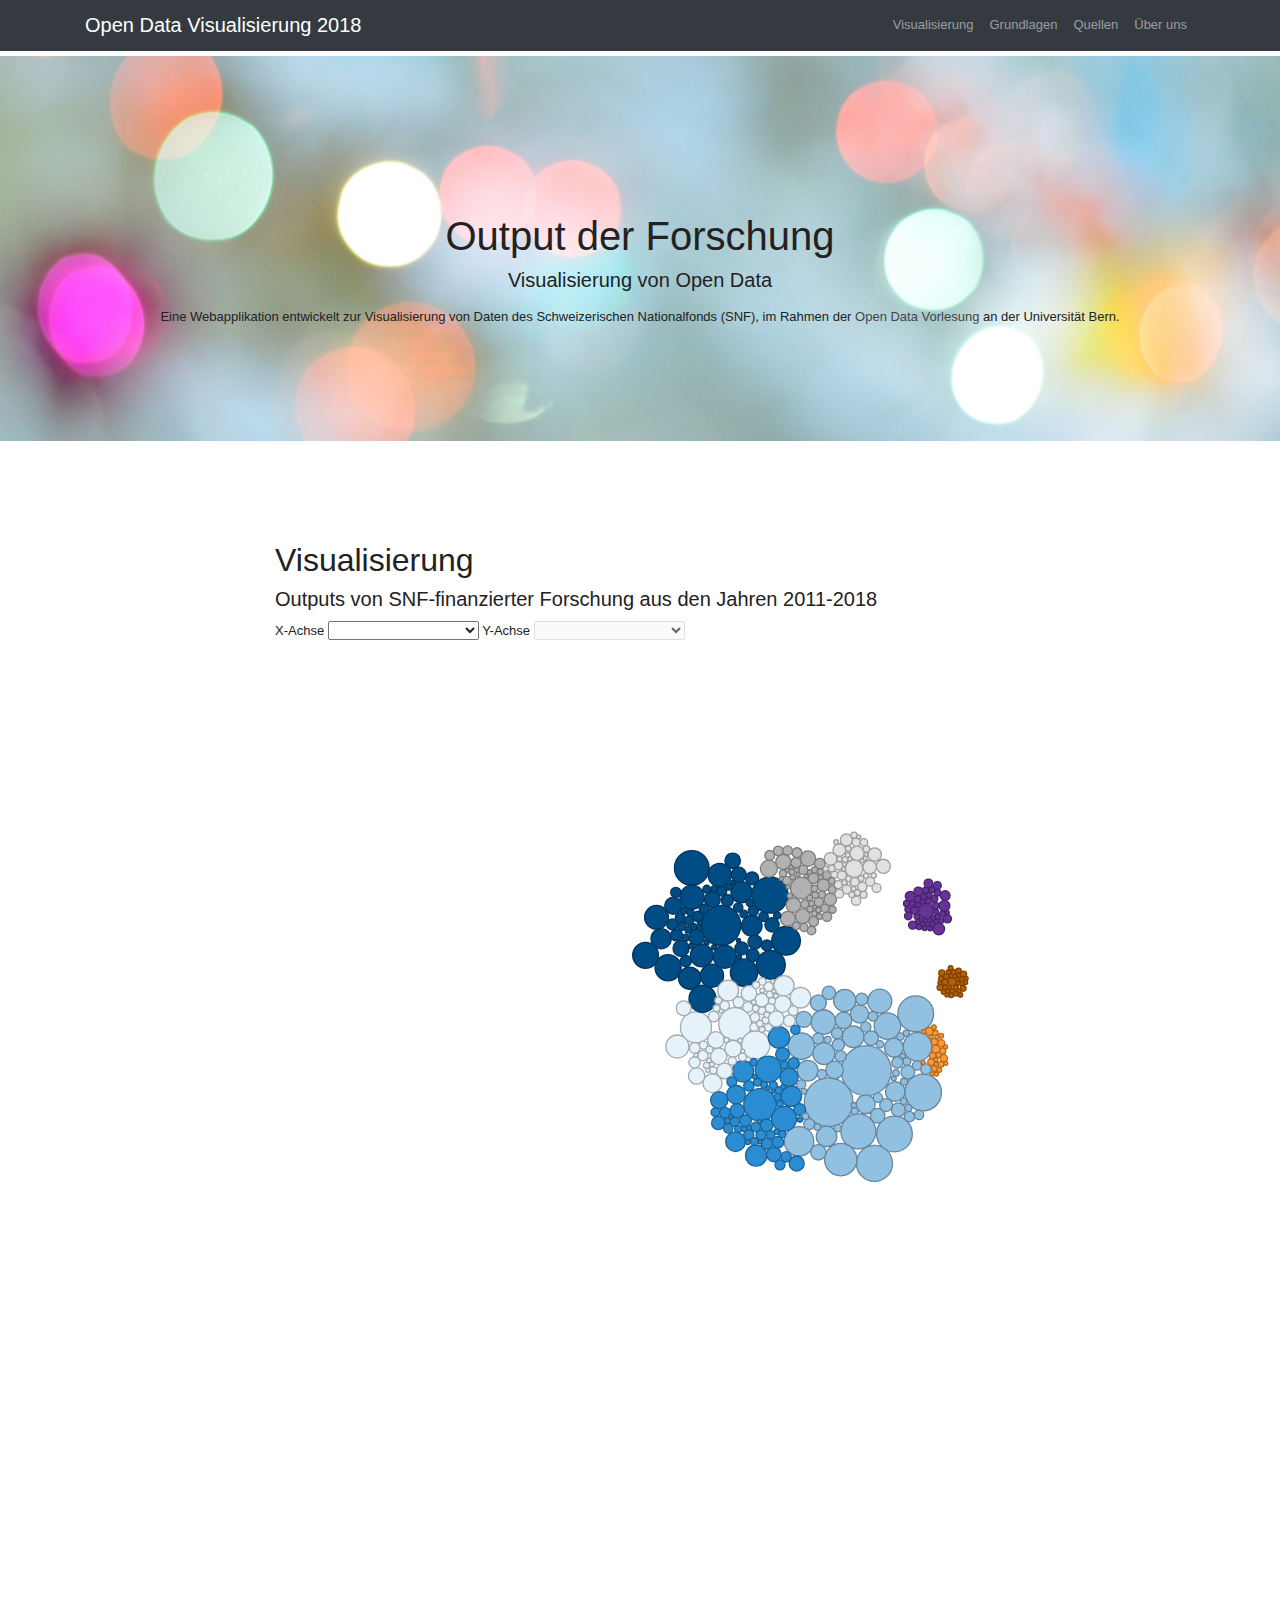
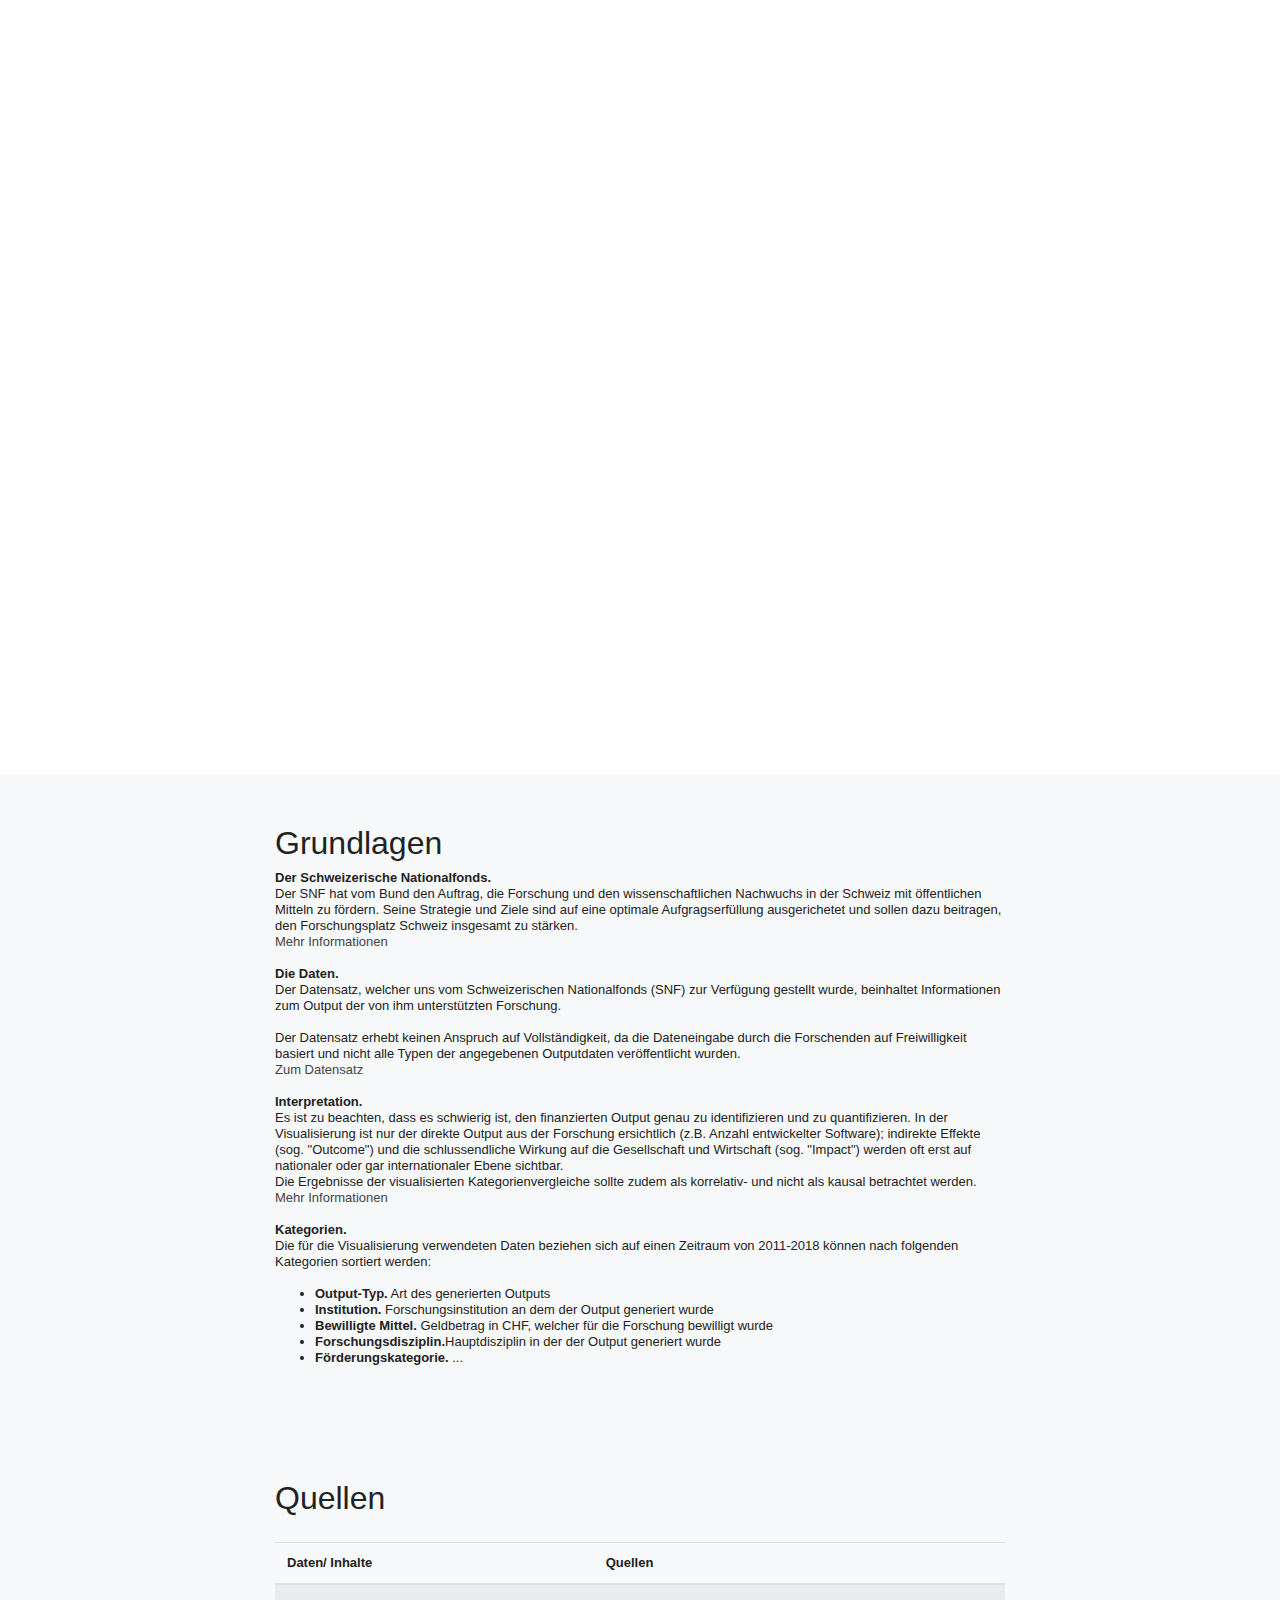
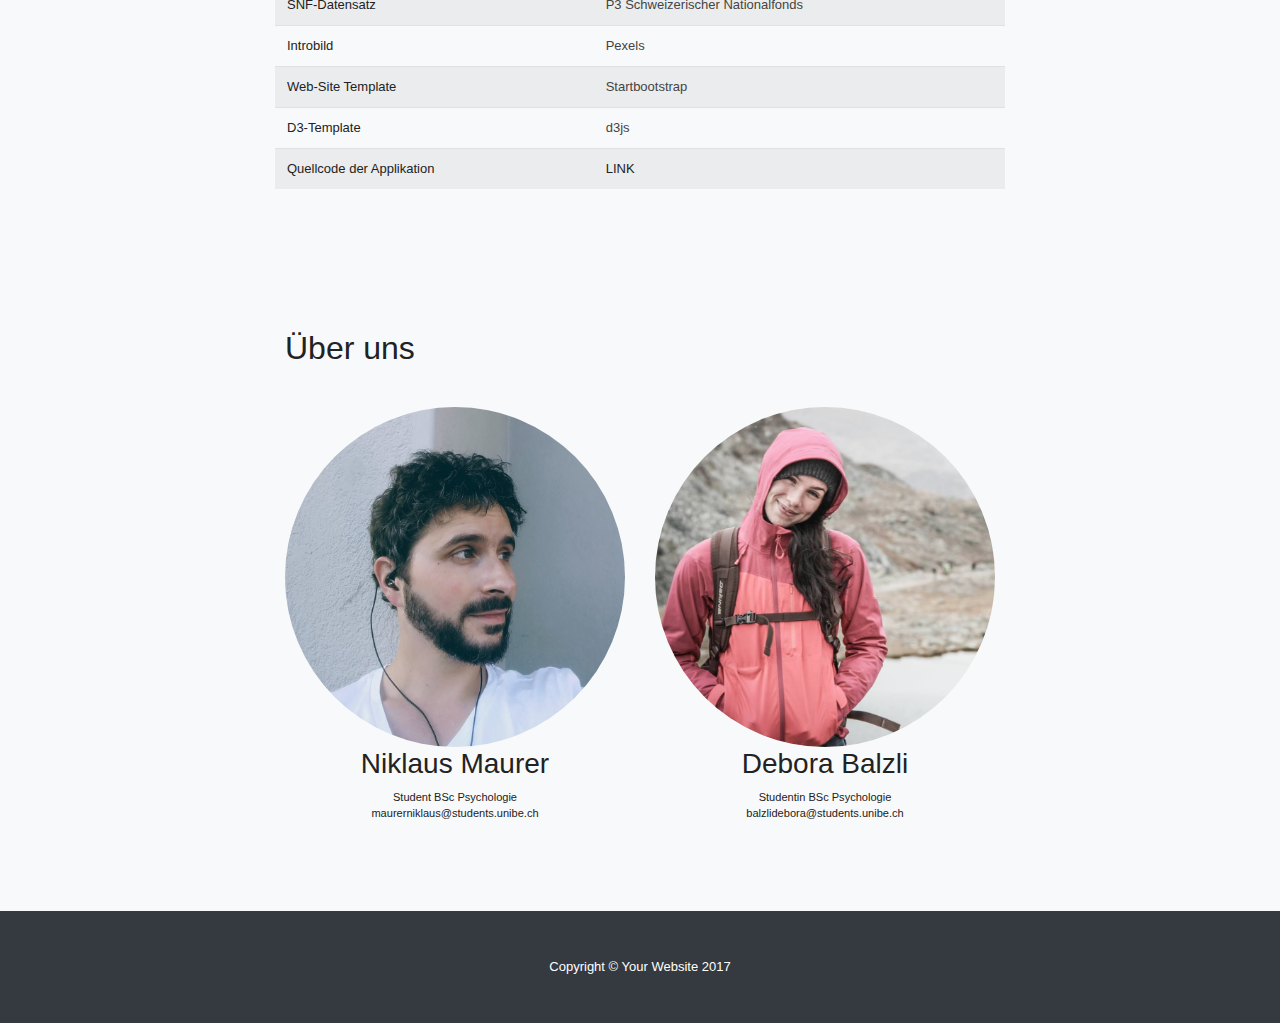
==== App/index.html @ 5d610d63 "changes axes select behavior to disable y-axis when x-axis is 'none'" ====
<!DOCTYPE html>
<html lang="de">

  <head>

    <meta charset="utf-8">
    <meta name="viewport" content="width=device-width, initial-scale=1, shrink-to-fit=no">
    <meta name="description" content="">
    <meta name="author" content="">

    <title>Open Data Visualisierung SNF</title>

    <!-- Bootstrap core CSS -->
    <link href="vendor/bootstrap/css/bootstrap.min.css" rel="stylesheet">

    <!-- Custom styles for this template -->
    <link href="css/scrolling-nav.css" rel="stylesheet">
    <link rel="stylesheet" href="css/reset.css">
    <link rel="stylesheet" href="css/bubble_chart.css">

  </head>

  <body id="page-top">

    <!-- Navigation -->
    <nav class="navbar navbar-expand-lg navbar-dark bg-dark fixed-top" id="mainNav">
      <div class="container">
        <a class="navbar-brand js-scroll-trigger" href="#page-top">Open Data Visualisierung 2018</a>
        <button class="navbar-toggler" type="button" data-toggle="collapse" data-target="#navbarResponsive" aria-controls="navbarResponsive" aria-expanded="false" aria-label="Toggle navigation">
          <span class="navbar-toggler-icon"></span>
        </button>
        <div class="collapse navbar-collapse" id="navbarResponsive">
          <ul class="navbar-nav ml-auto">
            <li class="nav-item">
              <a class="nav-link js-scroll-trigger" href="#Visualisierung">Visualisierung</a>
            </li>
            <li class="nav-item">
              <a class="nav-link js-scroll-trigger" href="#Grundlagen">Grundlagen</a>
            </li>
			 <li class="nav-item">
              <a class="nav-link js-scroll-trigger" href="#Quellen">Quellen</a>
            </li>
			  <li class="nav-item">
              <a class="nav-link js-scroll-trigger" href="#ueberuns">Über uns</a>
            </li>
          </ul>
        </div>
      </div>
    </nav>

    <header class="masthead" style="background-image: url(bilder/farbigelichter.jpg)">

      <div class="container text-center">
		  
        <h1>Output der Forschung </h1>
        <p class="lead">Visualisierung von Open Data</p>
		  
		  <p> Eine Webapplikation entwickelt zur Visualisierung von Daten des Schweizerischen Nationalfonds (SNF), im Rahmen der <a href=http://www.digitale-nachhaltigkeit.unibe.ch/studium/open_data_vorlesung/index_ger.html> Open Data Vorlesung </a>an der Universität Bern.</p>
		
      </div>
    </header>

    <section id="Visualisierung">
      <div class="container">
        <div class="row">
          <div class="col-lg-8 mx-auto">
            <h2>Visualisierung</h2>
            <h5>Outputs von SNF-finanzierter Forschung aus den Jahren 2011-2018 </h5>
            <div id="bubblecharttoolbar">
                X-Achse <select name="selectXAxis" id="selectXAxis"> </select>
                Y-Achse <select name="selectYAxis" id="selectYAxis" disabled> </select>
              </div>
          </div>
        </div>
      </div>
              <div class="bubblechartcontainer">
                  
                  <div id="vis"></div>
                  <div class="footer">
                  </div>
                </div>
    
        
              <div id="checkbox-button" style="display:none;">
                <label> 
                  <input id="mediarelation1" type="checkbox"><span> Mediarelation1</span>
                  <input id="software" type="checkbox"><span> Software</span>
                  <input id="mediarelation2"type="checkbox"><span> Mediarelation 2</span>
                  <input id="newmedia" type="checkbox"><span> New Media</span>
                  <input id="otheractivities" type="checkbox"><span> Other Activities</span>
                  <input id="print" type="checkbox"><span> Print</span>
                  <input id="startup" type="checkbox"><span> Start-up</span>
                  <input id="talksevents" type="checkbox"><span> Talks/Events</span>
                  <input id="videofilm" type="checkbox"><span> Video/Film</span>
                  
                </label>
              </div>
              
              <script src="src/nim.axes.js"></script>
              <script src="src/nim.clustermanager.js"></script>
              <script src="src/d3.js"></script>
              <script src="src/tooltip.js"></script>
              <script src="src/bubble_chart.js"></script>

    </section>

    <section id="Grundlagen" class="bg-light">
      <div class="container">
        <div class="row">
          <div class="col-lg-8 mx-auto">
            <h2>Grundlagen</h2>
			  
			<p> <strong> Der Schweizerische Nationalfonds.</strong> <br>
			 Der SNF hat vom Bund den Auftrag, die Forschung und den wissenschaftlichen Nachwuchs in der Schweiz mit öffentlichen Mitteln zu fördern. Seine Strategie und Ziele sind auf eine optimale Aufgragserfüllung ausgerichetet und sollen dazu beitragen, den Forschungsplatz Schweiz insgesamt zu stärken.<br>
			<a href=http://www.snf.ch/de/fokusForschung/newsroom/Seiten/news-131126-output-der-forschung.aspx> Mehr Informationen </a>
			</p>
			  
            <p><strong>Die Daten.</strong> <br> 
				Der Datensatz, welcher uns vom Schweizerischen Nationalfonds (SNF) zur Verfügung gestellt wurde, beinhaltet Informationen zum Output der von ihm unterstützten Forschung. </p>
			  <p>
				Der Datensatz erhebt keinen Anspruch auf Vollständigkeit, da die Dateneingabe durch die Forschenden auf Freiwilligkeit basiert und nicht alle Typen der angegebenen Outputdaten veröffentlicht wurden.<br> 
			  <a href= http://p3.snf.ch/Pages/DataAndDocumentation.aspx> Zum Datensatz </a>
			  </p>
			  <p>
				  <strong>Interpretation.</strong> <br>
				  Es ist zu beachten, dass es schwierig ist, den finanzierten Output genau zu identifizieren und zu quantifizieren. In der Visualisierung ist nur der direkte Output aus der Forschung ersichtlich (z.B. Anzahl entwickelter Software); indirekte Effekte (sog. "Outcome") und die schlussendliche Wirkung auf die Gesellschaft und Wirtschaft (sog. "Impact") werden oft erst auf nationaler oder gar internationaler Ebene sichtbar.<br>
				  Die Ergebnisse der visualisierten Kategorienvergleiche sollte zudem als korrelativ- und nicht als kausal betrachtet werden. <br>
				 <a href=http://www.snf.ch/de/fokusForschung/newsroom/Seiten/news-131126-output-der-forschung.aspx> Mehr Informationen </a>
			 </p>
			 
			
			<p><strong>Kategorien.</strong><br>
				Die für die Visualisierung verwendeten Daten beziehen sich auf einen Zeitraum von 2011-2018 können nach folgenden Kategorien sortiert werden:  </p>
			  <ul>
              <li><strong> Output-Typ.</strong> Art des generierten Outputs</li>
              <li><strong>Institution.</strong> Forschungsinstitution an dem der Output generiert wurde </li>
              <li><strong>Bewilligte Mittel.</strong> Geldbetrag in CHF, welcher für die  Forschung bewilligt wurde </li>
              <li><strong>Forschungsdisziplin.</strong>Hauptdisziplin in der der Output generiert wurde </li>
			<li><strong>Förderungskategorie.</strong> ... </li>
            </ul>
          </div>
        </div>
      </div>
    </section>
	  
	      <section id="Quellen" class="bg-light">
      <div class="container">
        <div class="row">
          <div class="col-lg-8 mx-auto">
            <h2>Quellen</h2>
            
			  
<table class="table table-striped">
  <thead>
    <tr>
      <th scope="col">Daten/ Inhalte</th>
      <th scope="col">Quellen</th> <br>
    </tr>
  </thead>
  <tbody>
    <tr>
      <td>SNF-Datensatz</td>
      <td><a href="http://p3.snf.ch/Pages/DataAndDocumentation.aspx">P3 Schweizerischer Nationalfonds</a></td>
    </tr>
	<tr>
      <td>Introbild</td>
      <td> <a href="https://www.pexels.com/photo/defocused-image-of-lights-255379/"> Pexels</a></td>
    </tr>
    <tr>
      <td>Web-Site Template</td>
      <td><a href="https://startbootstrap.com">Startbootstrap</a></td>
    </tr>
    <tr>
      <td>D3-Template</td>
      <td><a href="https://d3js.org/">d3js</a></td>
    </tr>
	<tr>
      <td>Quellcode der Applikation</td>
      <td>LINK</td>
    </tr>
  </tbody>
</table>
          </div>
        </div>
      </div>
    </section>
	  
	<section id="ueberuns" class="bg-light">
    <div class="container">
	<div class="col-lg-8 mx-auto">
      <div class="row">
	
        <div class="col-lg-12">
          <h2 class="my-4">Über uns</h2> <br>
        </div>
        <div class="col-lg-6 col-md-6 col-sm-6 col-xs-6 text-center mb-4">
          <img class="rounded-circle img-fluid d-block mx-auto" src="bilder/Niklaus.jpg" alt="Niklaus" id="Niklaus">
          <h3>Niklaus Maurer</h3>
			<p><small>Student BSc Psychologie <br> 
				maurerniklaus@students.unibe.ch
				</small> </p>
        </div>
        <div class="col-lg-6 col-md-6 col-sm-6 col-xs-6 text-center mb-4">
          <img class="rounded-circle img-fluid d-block mx-auto" src="bilder/Debby.jpg" alt="Debby" id="Debby">
          <h3>Debora Balzli </h3>
			<p><small>Studentin BSc Psychologie <br> balzlidebora@students.unibe.ch</small> </p>
        </div>
			</div>
      </div>

    </div>
		</section>

    <!-- Footer -->
    <footer class="py-5 bg-dark">
      <div class="container">
        <p class="m-0 text-center text-white">Copyright &copy; Your Website 2017</p>
      </div>
      <!-- /.container -->
    </footer>

    <!-- Bootstrap core JavaScript -->
    <script src="vendor/jquery/jquery.min.js"></script>
    <script src="vendor/bootstrap/js/bootstrap.bundle.min.js"></script>

    <!-- Plugin JavaScript -->
    <script src="vendor/jquery-easing/jquery.easing.min.js"></script>

    <!-- Custom JavaScript for this theme -->
    <script src="src/scrolling-nav.js"></script>

  </body>

</html>
---- App/css/scrolling-nav.css ----
/*!
 * Start Bootstrap - Scrolling Nav (https://startbootstrap.com/template-overviews/scrolling-nav)
 * Copyright 2013-2017 Start Bootstrap
 * Licensed under MIT (https://github.com/BlackrockDigital/startbootstrap-scrolling-nav/blob/master/LICENSE)
 */

header {
  padding: 154px 0 100px;
}

@media (min-width: 992px) {
  header {
    padding: 156px 0 100px;
  }
}

section {
  padding: 50px 0;
}

body {
  padding-top: 54px;
}

@media (min-width: 992px) {
  body {
    padding-top: 56px;
  }
}


header.masthead {
  margin-bottom: 50px;
  background: no-repeat center center;
  background-color: #868e96;
  background-attachment: scroll;
  position: relative;
  -webkit-background-size: cover;
  -moz-background-size: cover;
  -o-background-size: cover;
  background-size: cover;
}

header.masthead .overlay {
  position: absolute;
  top: 0;
  left: 0;
  height: 100%;
  width: 100%;
  background-color: #212529;
  opacity: 0.5;
}

header.masthead .page-heading,
header.masthead .post-heading,
header.masthead .site-heading {
  padding: 200px 0 150px;
  color: white;
}

@media only screen and (min-width: 768px) {
  header.masthead .page-heading,
  header.masthead .post-heading,
  header.masthead .site-heading {
    padding: 200px 0;
  }
}

header.masthead .page-heading,
header.masthead .site-heading {
  text-align: center;
}

header.masthead .page-heading h1,
header.masthead .site-heading h1 {
  font-size: 50px;
  margin-top: 0;
}

header.masthead .page-heading .subheading,
header.masthead .site-heading .subheading {
  font-size: 24px;
  font-weight: 300;
  line-height: 1.1;
  display: block;
  margin: 10px 0 0;
  font-family: 'Open Sans', 'Helvetica Neue', Helvetica, Arial, sans-serif;
}

@media only screen and (min-width: 768px) {
  header.masthead .page-heading h1,
  header.masthead .site-heading h1 {
    font-size: 80px;
  }
}

header.masthead .post-heading h1 {
  font-size: 35px;
}

header.masthead .post-heading .meta,
header.masthead .post-heading .subheading {
  line-height: 1.1;
  display: block;
}

header.masthead .post-heading .subheading {
  font-size: 24px;
  font-weight: 600;
  margin: 10px 0 30px;
  font-family: 'Open Sans', 'Helvetica Neue', Helvetica, Arial, sans-serif;
}

header.masthead .post-heading .meta {
  font-size: 20px;
  font-weight: 300;
  font-style: italic;
  font-family: 'Lora', 'Times New Roman', serif;
}

header.masthead .post-heading .meta a {
  color: #fff;
}

@media only screen and (min-width: 768px) {
  header.masthead .post-heading h1 {
    font-size: 55px;
  }
  header.masthead .post-heading .subheading {
    font-size: 30px;
  }
---- App/css/bubble_chart.css ----
a, a:visited, a:active {
  color: #444;
}

.bubblechartcontainer {
  margin: 40px;
}

#vis {
  clear: both;
  margin-bottom: 10px;
}

#bubblecharttoolbar {
  margin-top: 10px;
}

.xAxisTitle {
  font-size: 17px;
  fill: #444 ;
  cursor: default;
}

.yAxisTitle {
  font-size: 17px;
  fill: #444;
  cursor: default;
}

.tooltip {
	position: absolute;
	top: 100px;
	left: 100px;
  -moz-border-radius:5px;
	border-radius: 5px;
  border: 2px solid #000;
  background: #fff;
	opacity: .9;
  color: black;
	padding: 10px;
	width: 300px;
	font-size: 12px;
	z-index: 10;
}

.tooltip .title {
	font-size: 13px;
}

.tooltip .name {
  font-weight:bold;
}

.footer {
  text-align: center;
}

/*! Buttons*/
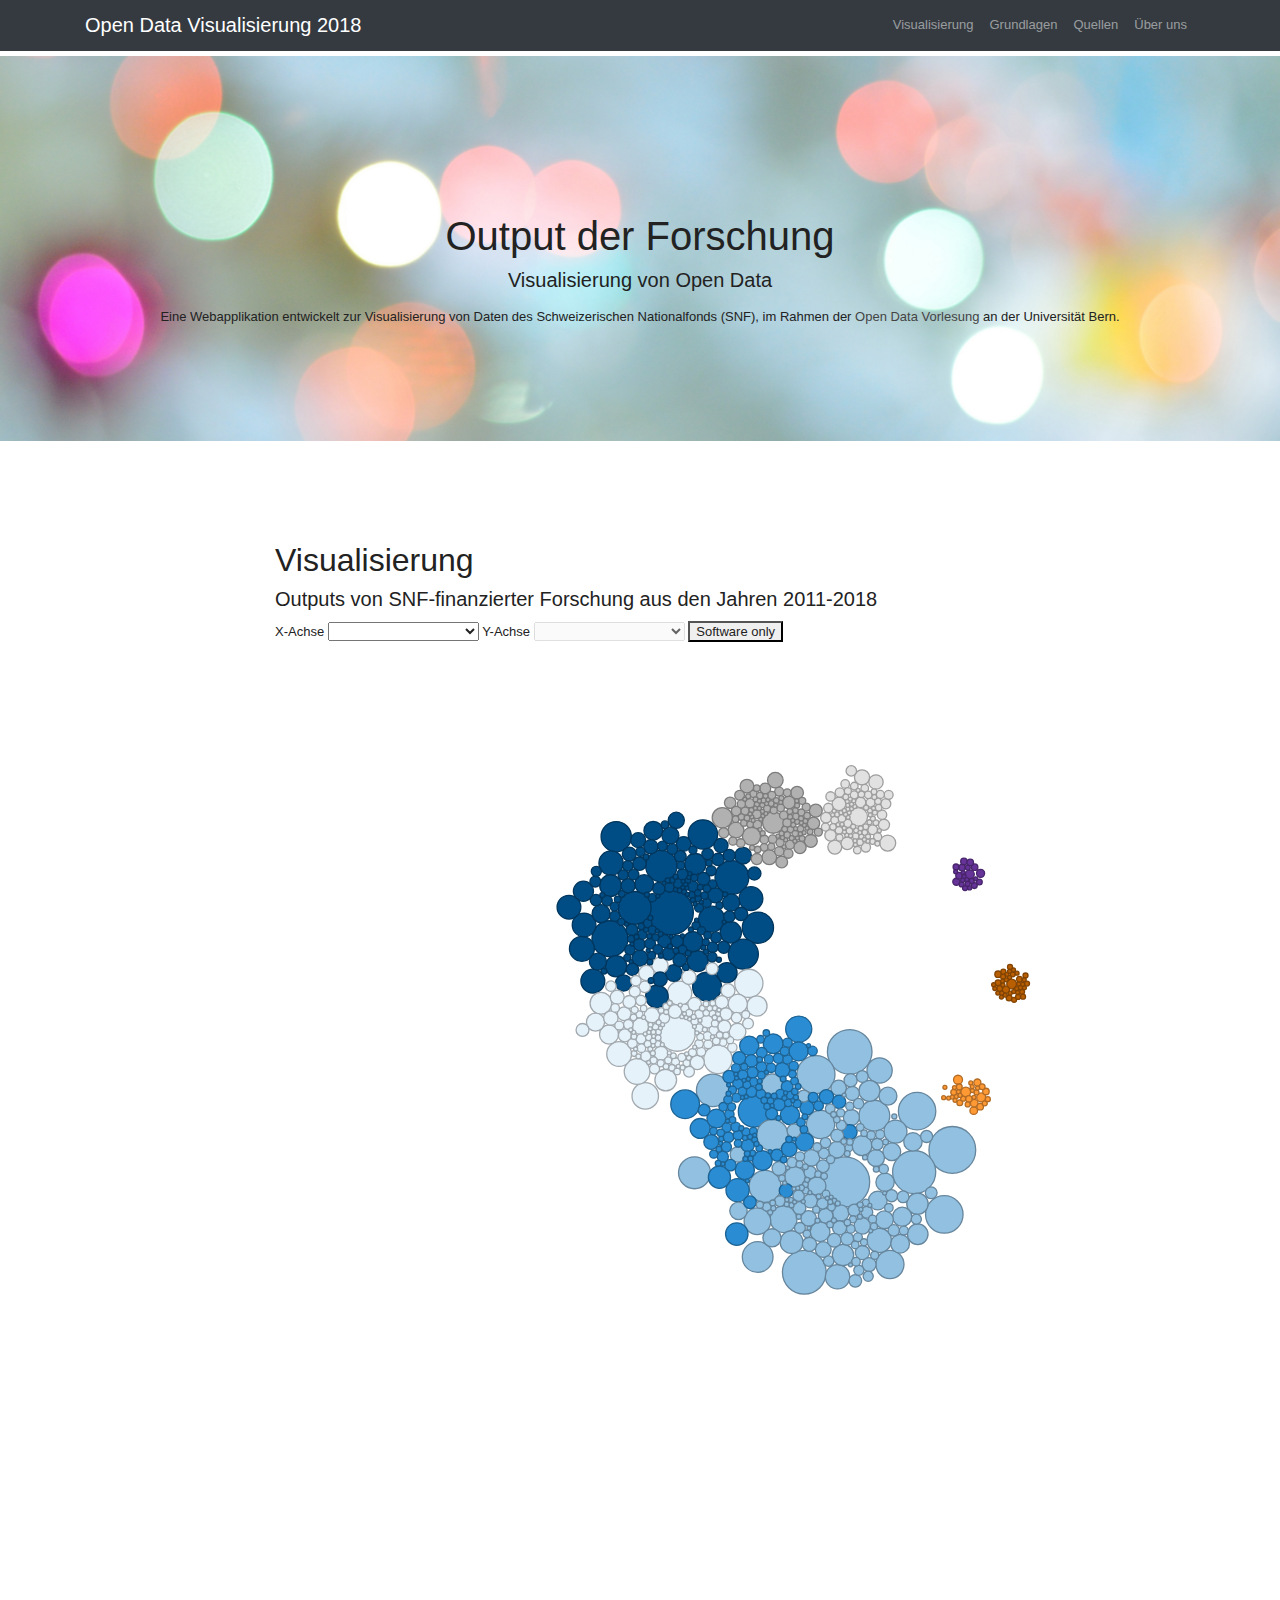
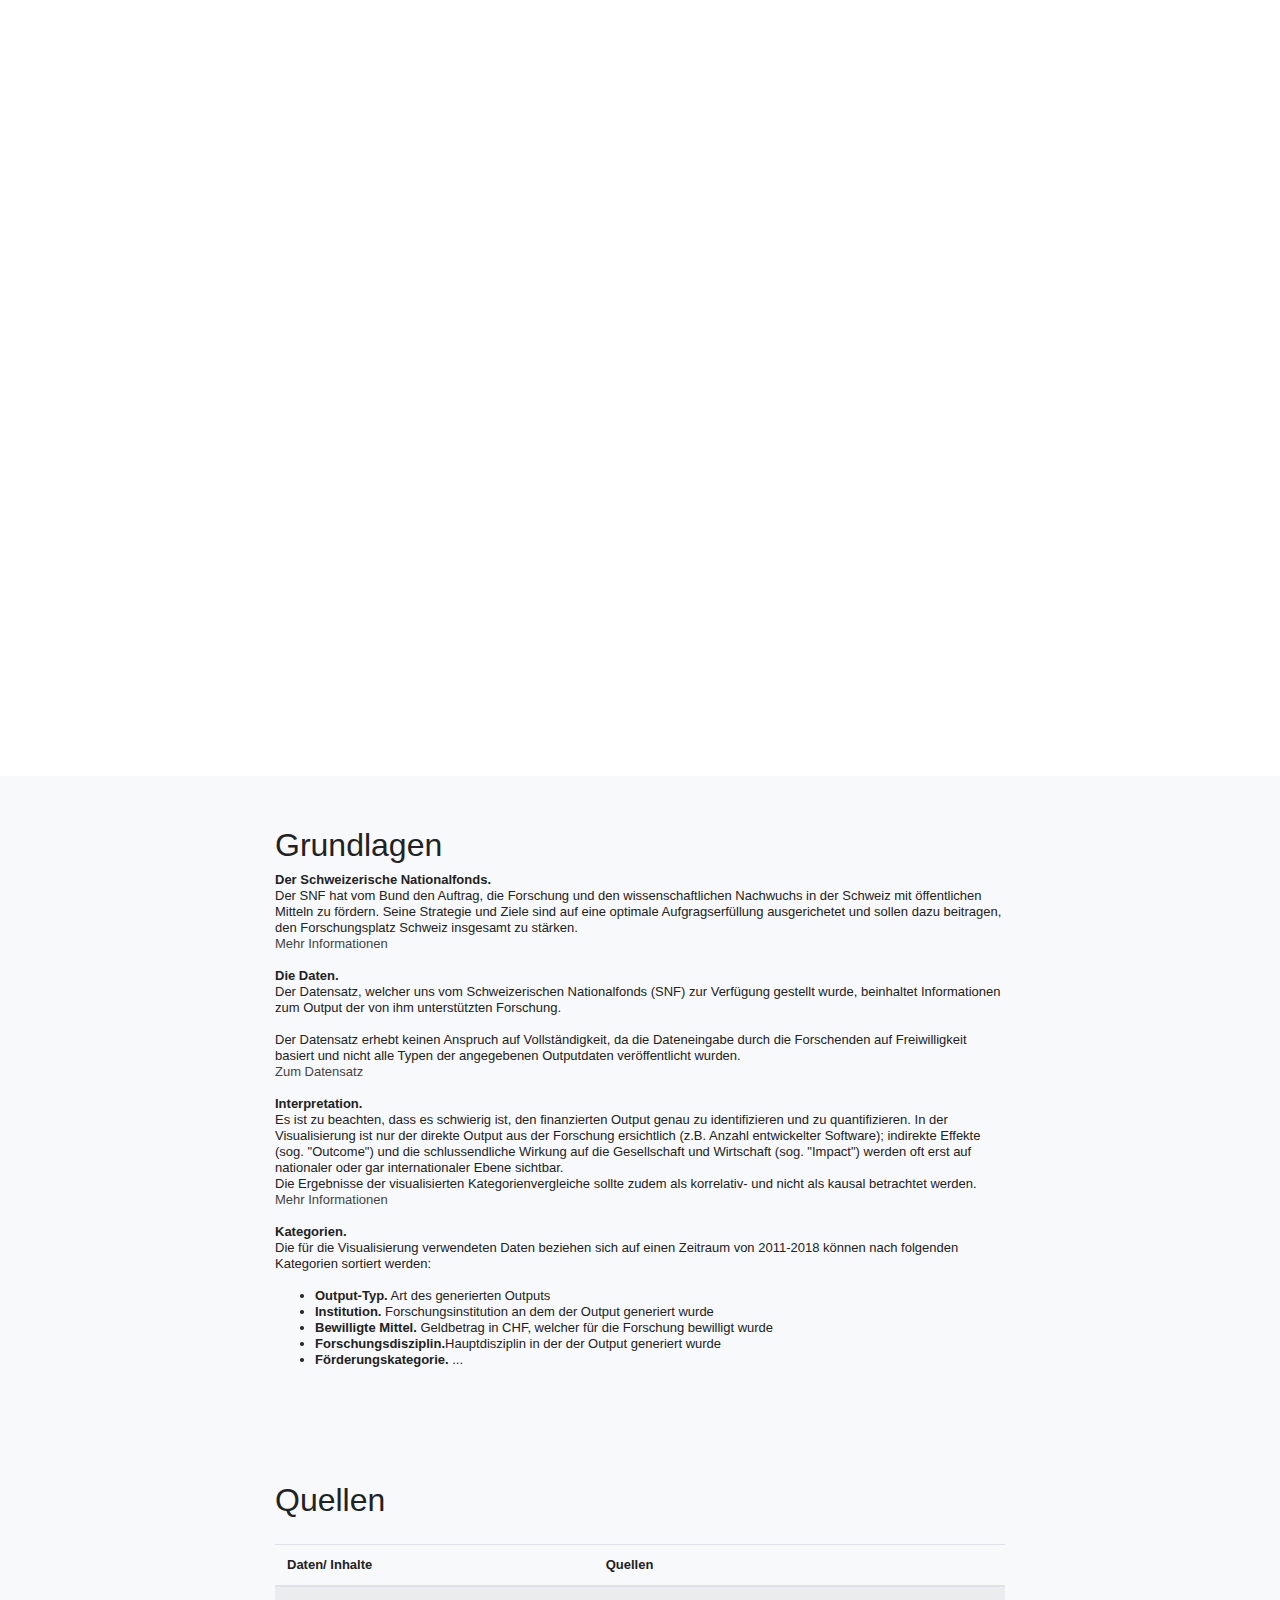
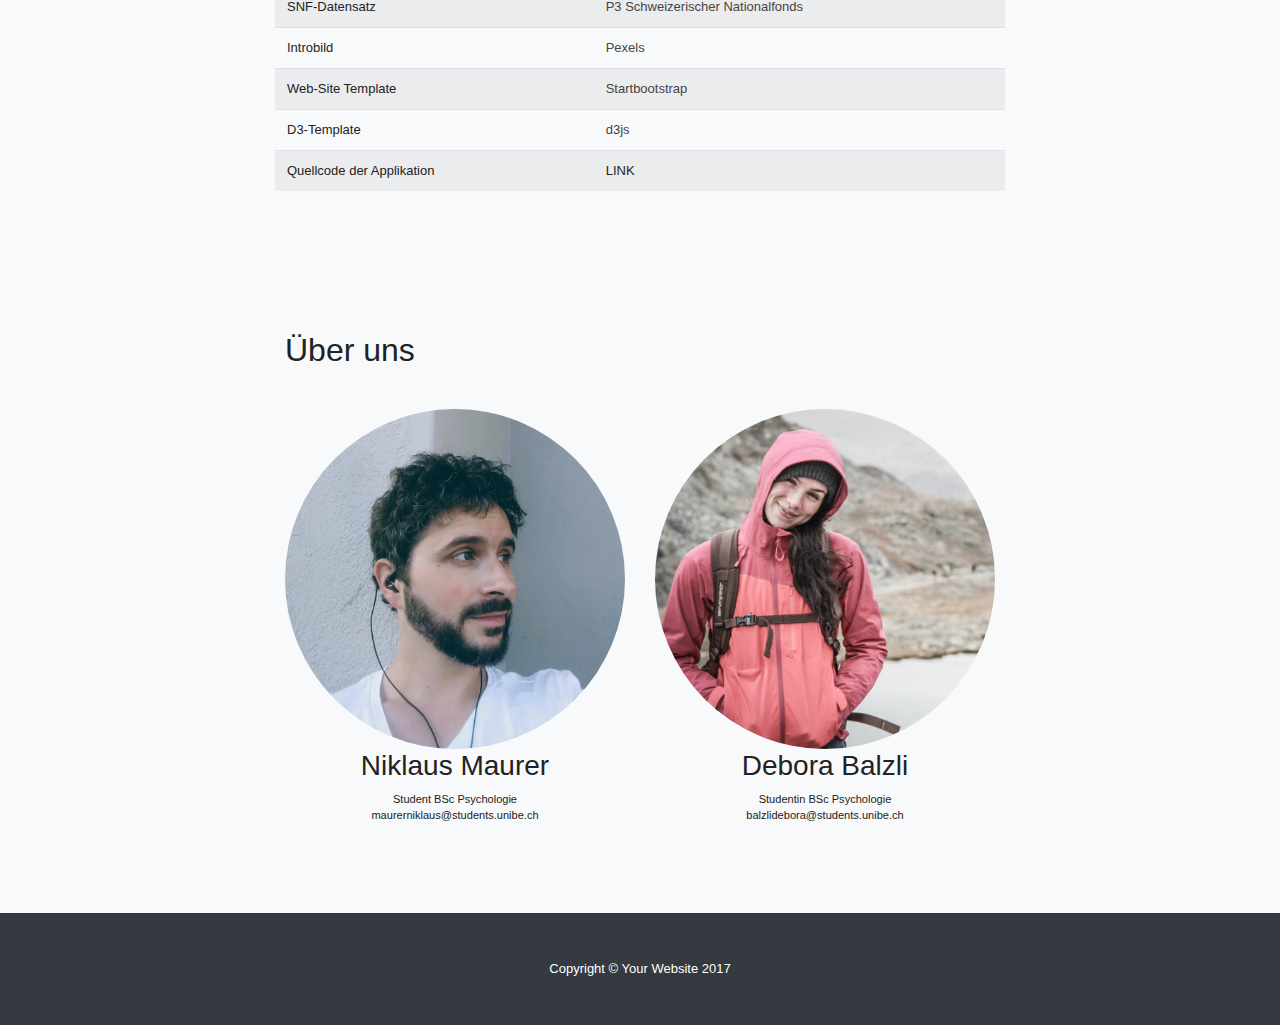
==== commit 46957280: "adds example button to only display bubbles of type 'Software'" ====
--- a/App/index.html
+++ b/App/index.html
@@ -69,6 +69,7 @@
             <div id="bubblecharttoolbar">
                 X-Achse <select name="selectXAxis" id="selectXAxis"> </select>
                 Y-Achse <select name="selectYAxis" id="selectYAxis" disabled> </select>
+                <button id="softwareonly" >Software only</button>
               </div>
           </div>
         </div>
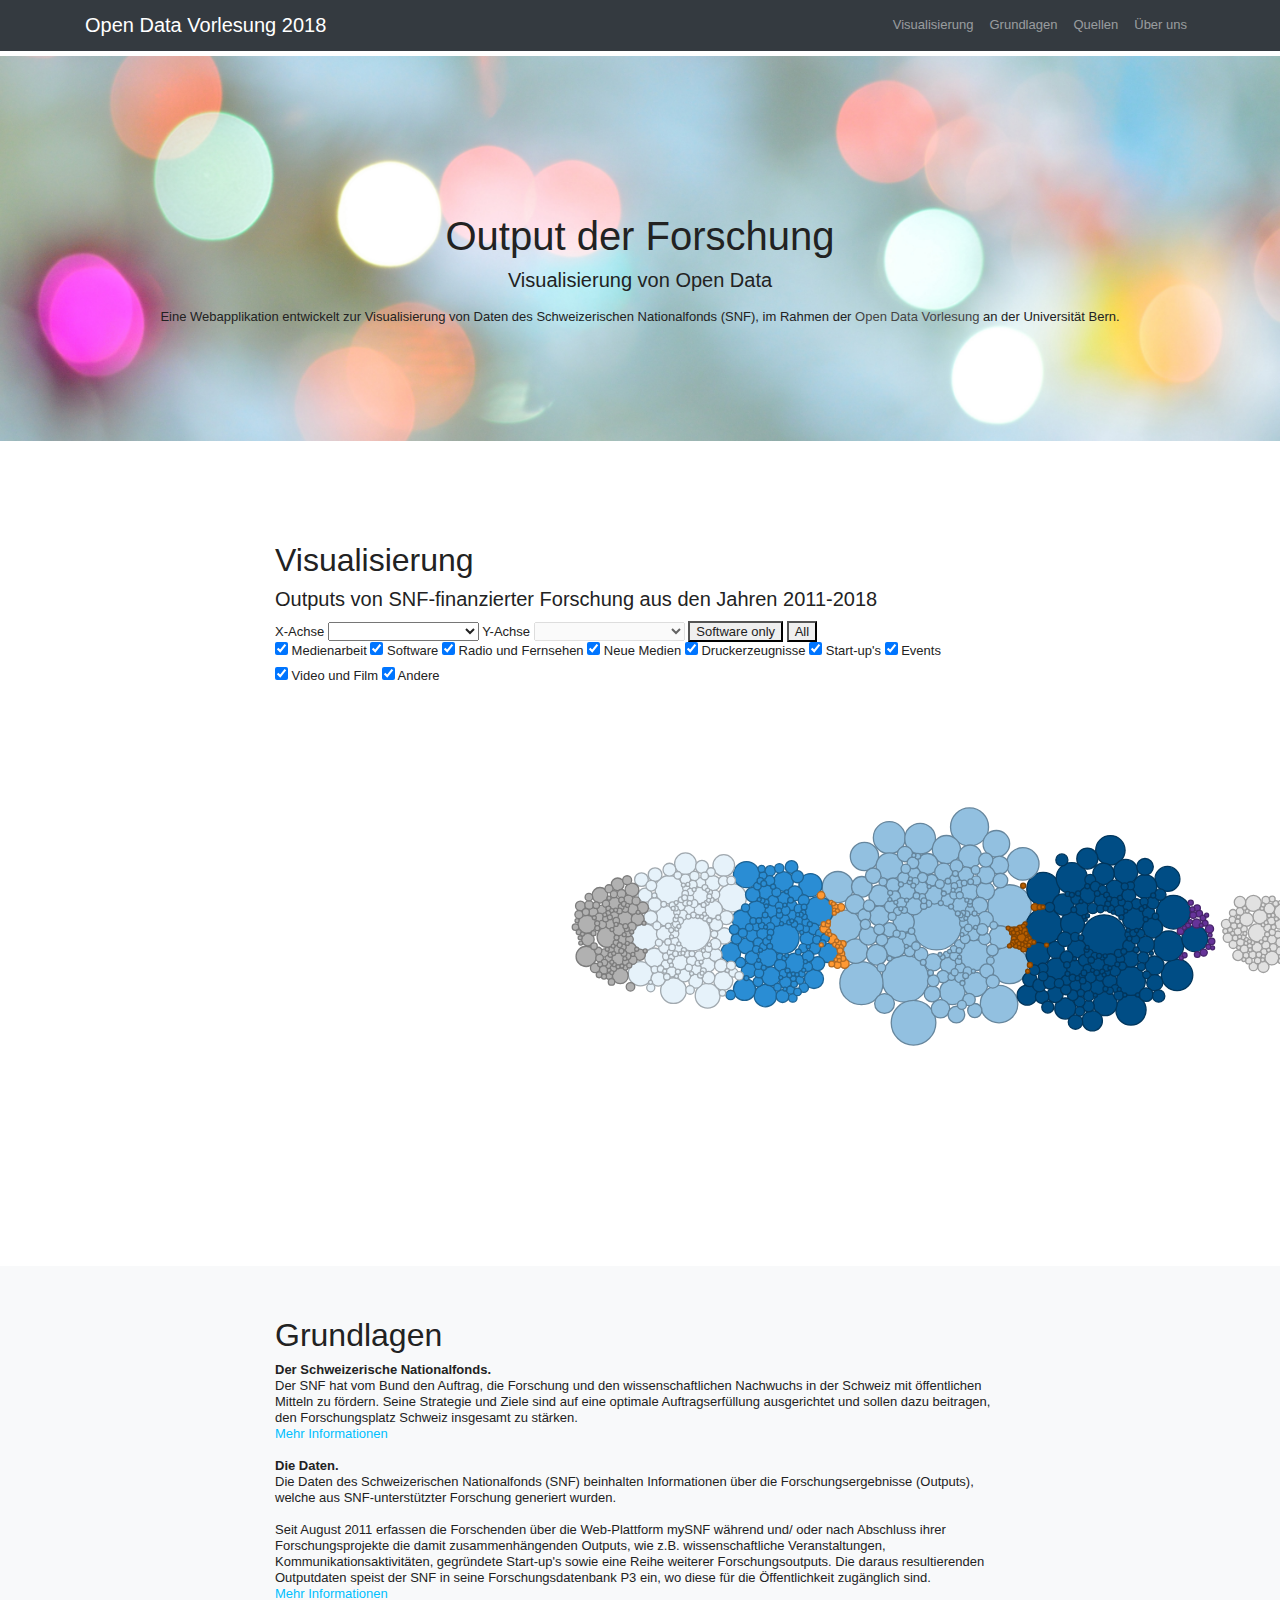
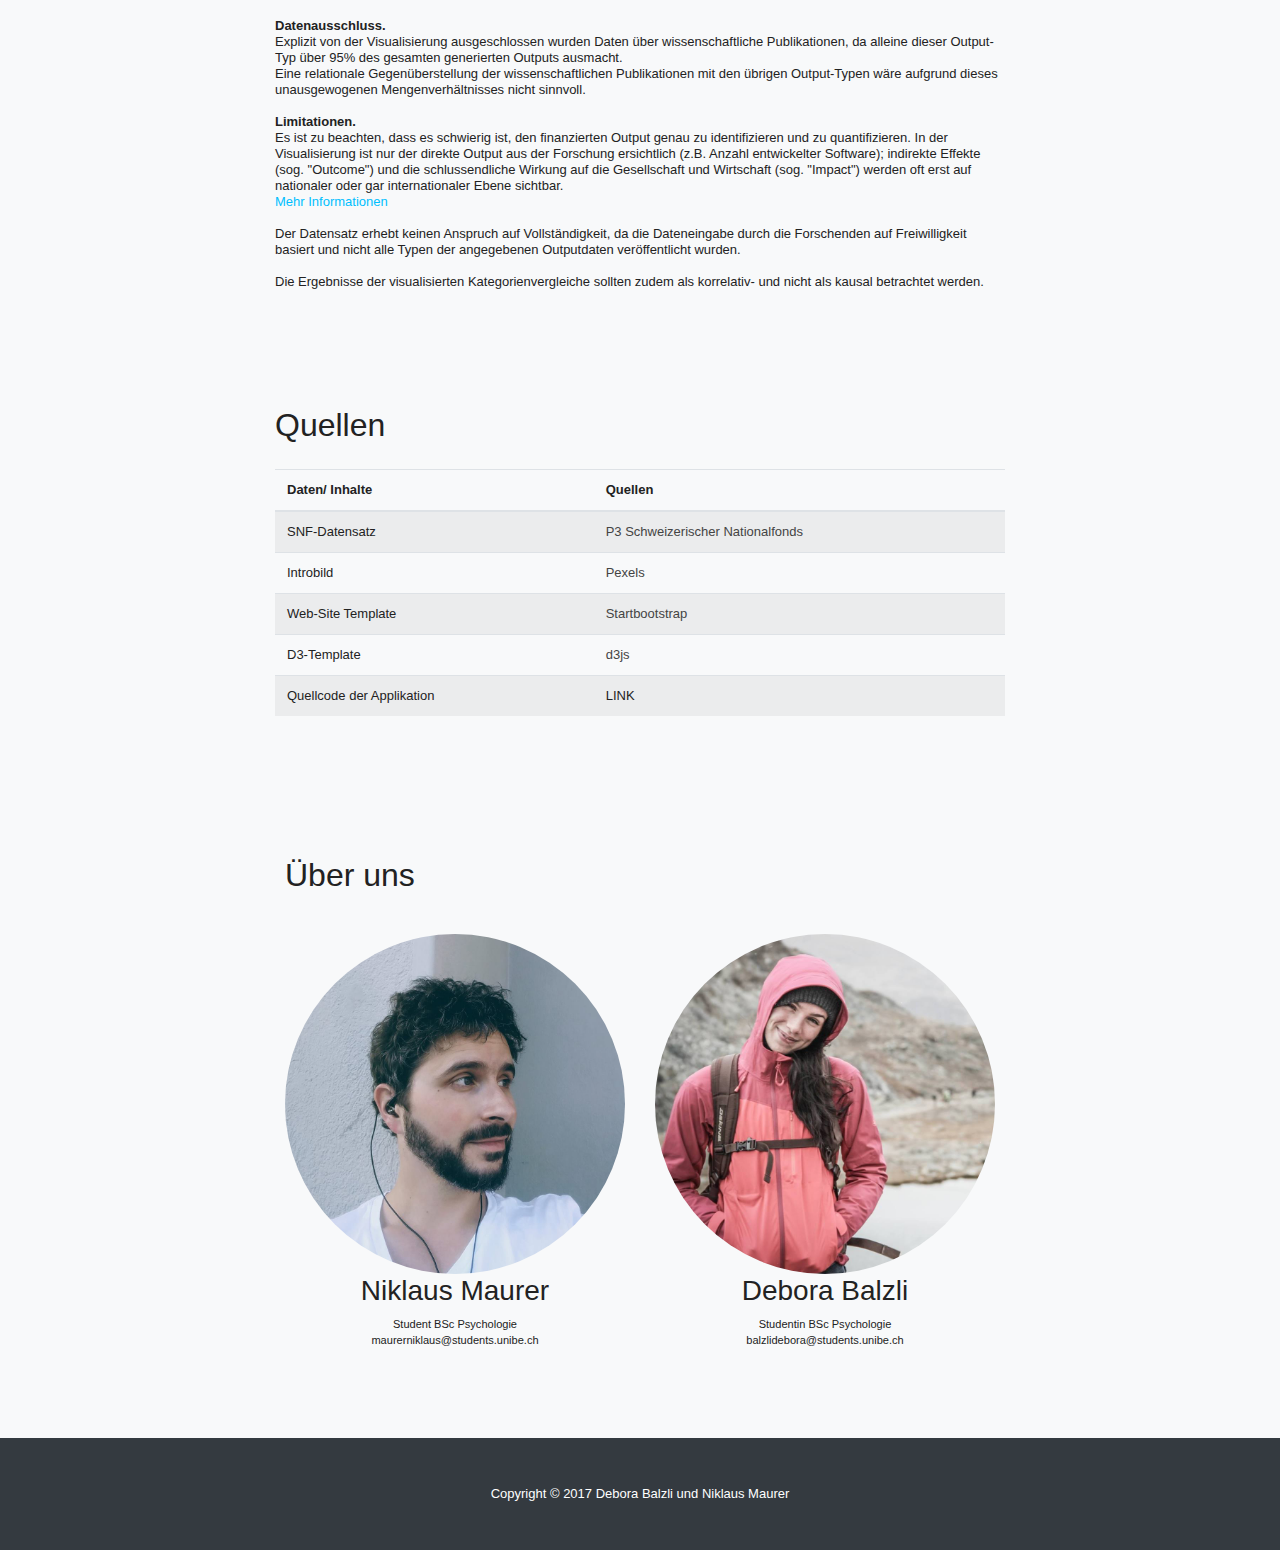
==== commit 6c635603: "Anpassung der Y-Achse an X-Achse" ====
--- a/App/index.html
+++ b/App/index.html
@@ -1,235 +1,241 @@
 <!DOCTYPE html>
 <html lang="de">
 
-  <head>
-
-    <meta charset="utf-8">
-    <meta name="viewport" content="width=device-width, initial-scale=1, shrink-to-fit=no">
-    <meta name="description" content="">
-    <meta name="author" content="">
-
-    <title>Open Data Visualisierung SNF</title>
-
-    <!-- Bootstrap core CSS -->
-    <link href="vendor/bootstrap/css/bootstrap.min.css" rel="stylesheet">
-
-    <!-- Custom styles for this template -->
-    <link href="css/scrolling-nav.css" rel="stylesheet">
-    <link rel="stylesheet" href="css/reset.css">
-    <link rel="stylesheet" href="css/bubble_chart.css">
-
-  </head>
-
-  <body id="page-top">
-
-    <!-- Navigation -->
-    <nav class="navbar navbar-expand-lg navbar-dark bg-dark fixed-top" id="mainNav">
-      <div class="container">
-        <a class="navbar-brand js-scroll-trigger" href="#page-top">Open Data Visualisierung 2018</a>
-        <button class="navbar-toggler" type="button" data-toggle="collapse" data-target="#navbarResponsive" aria-controls="navbarResponsive" aria-expanded="false" aria-label="Toggle navigation">
-          <span class="navbar-toggler-icon"></span>
-        </button>
-        <div class="collapse navbar-collapse" id="navbarResponsive">
-          <ul class="navbar-nav ml-auto">
-            <li class="nav-item">
-              <a class="nav-link js-scroll-trigger" href="#Visualisierung">Visualisierung</a>
-            </li>
-            <li class="nav-item">
-              <a class="nav-link js-scroll-trigger" href="#Grundlagen">Grundlagen</a>
-            </li>
-			 <li class="nav-item">
-              <a class="nav-link js-scroll-trigger" href="#Quellen">Quellen</a>
-            </li>
-			  <li class="nav-item">
-              <a class="nav-link js-scroll-trigger" href="#ueberuns">Über uns</a>
-            </li>
-          </ul>
-        </div>
-      </div>
-    </nav>
-
-    <header class="masthead" style="background-image: url(bilder/farbigelichter.jpg)">
-
-      <div class="container text-center">
-		  
-        <h1>Output der Forschung </h1>
-        <p class="lead">Visualisierung von Open Data</p>
-		  
-		  <p> Eine Webapplikation entwickelt zur Visualisierung von Daten des Schweizerischen Nationalfonds (SNF), im Rahmen der <a href=http://www.digitale-nachhaltigkeit.unibe.ch/studium/open_data_vorlesung/index_ger.html> Open Data Vorlesung </a>an der Universität Bern.</p>
-		
-      </div>
-    </header>
-
-    <section id="Visualisierung">
-      <div class="container">
-        <div class="row">
-          <div class="col-lg-8 mx-auto">
-            <h2>Visualisierung</h2>
-            <h5>Outputs von SNF-finanzierter Forschung aus den Jahren 2011-2018 </h5>
-            <div id="bubblecharttoolbar">
-                X-Achse <select name="selectXAxis" id="selectXAxis"> </select>
-                Y-Achse <select name="selectYAxis" id="selectYAxis" disabled> </select>
-                <button id="softwareonly" >Software only</button>
-              </div>
-          </div>
-        </div>
-      </div>
-              <div class="bubblechartcontainer">
-                  
-                  <div id="vis"></div>
-                  <div class="footer">
-                  </div>
-                </div>
-    
-        
-              <div id="checkbox-button" style="display:none;">
-                <label> 
-                  <input id="mediarelation1" type="checkbox"><span> Mediarelation1</span>
-                  <input id="software" type="checkbox"><span> Software</span>
-                  <input id="mediarelation2"type="checkbox"><span> Mediarelation 2</span>
-                  <input id="newmedia" type="checkbox"><span> New Media</span>
-                  <input id="otheractivities" type="checkbox"><span> Other Activities</span>
-                  <input id="print" type="checkbox"><span> Print</span>
-                  <input id="startup" type="checkbox"><span> Start-up</span>
-                  <input id="talksevents" type="checkbox"><span> Talks/Events</span>
-                  <input id="videofilm" type="checkbox"><span> Video/Film</span>
-                  
-                </label>
-              </div>
-              
-              <script src="src/nim.axes.js"></script>
-              <script src="src/nim.clustermanager.js"></script>
-              <script src="src/d3.js"></script>
-              <script src="src/tooltip.js"></script>
-              <script src="src/bubble_chart.js"></script>
-
-    </section>
-
-    <section id="Grundlagen" class="bg-light">
-      <div class="container">
-        <div class="row">
-          <div class="col-lg-8 mx-auto">
-            <h2>Grundlagen</h2>
-			  
-			<p> <strong> Der Schweizerische Nationalfonds.</strong> <br>
-			 Der SNF hat vom Bund den Auftrag, die Forschung und den wissenschaftlichen Nachwuchs in der Schweiz mit öffentlichen Mitteln zu fördern. Seine Strategie und Ziele sind auf eine optimale Aufgragserfüllung ausgerichetet und sollen dazu beitragen, den Forschungsplatz Schweiz insgesamt zu stärken.<br>
-			<a href=http://www.snf.ch/de/fokusForschung/newsroom/Seiten/news-131126-output-der-forschung.aspx> Mehr Informationen </a>
-			</p>
-			  
-            <p><strong>Die Daten.</strong> <br> 
-				Der Datensatz, welcher uns vom Schweizerischen Nationalfonds (SNF) zur Verfügung gestellt wurde, beinhaltet Informationen zum Output der von ihm unterstützten Forschung. </p>
-			  <p>
-				Der Datensatz erhebt keinen Anspruch auf Vollständigkeit, da die Dateneingabe durch die Forschenden auf Freiwilligkeit basiert und nicht alle Typen der angegebenen Outputdaten veröffentlicht wurden.<br> 
-			  <a href= http://p3.snf.ch/Pages/DataAndDocumentation.aspx> Zum Datensatz </a>
-			  </p>
-			  <p>
-				  <strong>Interpretation.</strong> <br>
-				  Es ist zu beachten, dass es schwierig ist, den finanzierten Output genau zu identifizieren und zu quantifizieren. In der Visualisierung ist nur der direkte Output aus der Forschung ersichtlich (z.B. Anzahl entwickelter Software); indirekte Effekte (sog. "Outcome") und die schlussendliche Wirkung auf die Gesellschaft und Wirtschaft (sog. "Impact") werden oft erst auf nationaler oder gar internationaler Ebene sichtbar.<br>
-				  Die Ergebnisse der visualisierten Kategorienvergleiche sollte zudem als korrelativ- und nicht als kausal betrachtet werden. <br>
-				 <a href=http://www.snf.ch/de/fokusForschung/newsroom/Seiten/news-131126-output-der-forschung.aspx> Mehr Informationen </a>
-			 </p>
-			 
-			
-			<p><strong>Kategorien.</strong><br>
-				Die für die Visualisierung verwendeten Daten beziehen sich auf einen Zeitraum von 2011-2018 können nach folgenden Kategorien sortiert werden:  </p>
-			  <ul>
-              <li><strong> Output-Typ.</strong> Art des generierten Outputs</li>
-              <li><strong>Institution.</strong> Forschungsinstitution an dem der Output generiert wurde </li>
-              <li><strong>Bewilligte Mittel.</strong> Geldbetrag in CHF, welcher für die  Forschung bewilligt wurde </li>
-              <li><strong>Forschungsdisziplin.</strong>Hauptdisziplin in der der Output generiert wurde </li>
-			<li><strong>Förderungskategorie.</strong> ... </li>
-            </ul>
-          </div>
-        </div>
-      </div>
-    </section>
-	  
-	      <section id="Quellen" class="bg-light">
-      <div class="container">
-        <div class="row">
-          <div class="col-lg-8 mx-auto">
-            <h2>Quellen</h2>
-            
-			  
-<table class="table table-striped">
-  <thead>
-    <tr>
-      <th scope="col">Daten/ Inhalte</th>
-      <th scope="col">Quellen</th> <br>
-    </tr>
-  </thead>
-  <tbody>
-    <tr>
-      <td>SNF-Datensatz</td>
-      <td><a href="http://p3.snf.ch/Pages/DataAndDocumentation.aspx">P3 Schweizerischer Nationalfonds</a></td>
-    </tr>
-	<tr>
-      <td>Introbild</td>
-      <td> <a href="https://www.pexels.com/photo/defocused-image-of-lights-255379/"> Pexels</a></td>
-    </tr>
-    <tr>
-      <td>Web-Site Template</td>
-      <td><a href="https://startbootstrap.com">Startbootstrap</a></td>
-    </tr>
-    <tr>
-      <td>D3-Template</td>
-      <td><a href="https://d3js.org/">d3js</a></td>
-    </tr>
-	<tr>
-      <td>Quellcode der Applikation</td>
-      <td>LINK</td>
-    </tr>
-  </tbody>
-</table>
-          </div>
-        </div>
-      </div>
-    </section>
-	  
-	<section id="ueberuns" class="bg-light">
-    <div class="container">
-	<div class="col-lg-8 mx-auto">
-      <div class="row">
-	
-        <div class="col-lg-12">
-          <h2 class="my-4">Über uns</h2> <br>
-        </div>
-        <div class="col-lg-6 col-md-6 col-sm-6 col-xs-6 text-center mb-4">
-          <img class="rounded-circle img-fluid d-block mx-auto" src="bilder/Niklaus.jpg" alt="Niklaus" id="Niklaus">
-          <h3>Niklaus Maurer</h3>
-			<p><small>Student BSc Psychologie <br> 
-				maurerniklaus@students.unibe.ch
-				</small> </p>
-        </div>
-        <div class="col-lg-6 col-md-6 col-sm-6 col-xs-6 text-center mb-4">
-          <img class="rounded-circle img-fluid d-block mx-auto" src="bilder/Debby.jpg" alt="Debby" id="Debby">
-          <h3>Debora Balzli </h3>
-			<p><small>Studentin BSc Psychologie <br> balzlidebora@students.unibe.ch</small> </p>
-        </div>
-			</div>
-      </div>
-
-    </div>
-		</section>
-
-    <!-- Footer -->
-    <footer class="py-5 bg-dark">
-      <div class="container">
-        <p class="m-0 text-center text-white">Copyright &copy; Your Website 2017</p>
-      </div>
-      <!-- /.container -->
-    </footer>
-
-    <!-- Bootstrap core JavaScript -->
-    <script src="vendor/jquery/jquery.min.js"></script>
-    <script src="vendor/bootstrap/js/bootstrap.bundle.min.js"></script>
-
-    <!-- Plugin JavaScript -->
-    <script src="vendor/jquery-easing/jquery.easing.min.js"></script>
-
-    <!-- Custom JavaScript for this theme -->
-    <script src="src/scrolling-nav.js"></script>
-
-  </body>
+	<head>
+
+		<meta charset="utf-8">
+		<meta name="viewport" content="width=device-width, initial-scale=1, shrink-to-fit=no">
+		<meta name="description" content="">
+		<meta name="author" content="">
+
+		<title>Open Data Visualisierung SNF</title>
+
+		<!-- Bootstrap core CSS -->
+		<link href="vendor/bootstrap/css/bootstrap.min.css" rel="stylesheet">
+
+		<!-- Custom styles for this template -->
+		<link href="css/scrolling-nav.css" rel="stylesheet">
+		<link rel="stylesheet" href="css/reset.css">
+		<link rel="stylesheet" href="css/bubble_chart.css">
+
+	</head>
+
+	<body id="page-top">
+
+		<!-- Navigation -->
+		<nav class="navbar navbar-expand-lg navbar-dark bg-dark fixed-top" id="mainNav">
+			<div class="container">
+				<a class="navbar-brand js-scroll-trigger" href="#page-top">Open Data Vorlesung 2018</a>
+				<button class="navbar-toggler" type="button" data-toggle="collapse" data-target="#navbarResponsive" aria-controls="navbarResponsive" aria-expanded="false" aria-label="Toggle navigation">
+					<span class="navbar-toggler-icon"></span>
+				</button>
+				<div class="collapse navbar-collapse" id="navbarResponsive">
+					<ul class="navbar-nav ml-auto">
+						<li class="nav-item">
+							<a class="nav-link js-scroll-trigger" href="#Visualisierung">Visualisierung</a>
+						</li>
+						<li class="nav-item">
+							<a class="nav-link js-scroll-trigger" href="#Grundlagen">Grundlagen</a>
+						</li>
+						<li class="nav-item">
+							<a class="nav-link js-scroll-trigger" href="#Quellen">Quellen</a>
+						</li>
+						<li class="nav-item">
+							<a class="nav-link js-scroll-trigger" href="#ueberuns">Über uns</a>
+						</li>
+					</ul>
+				</div>
+			</div>
+		</nav>
+
+		<header class="masthead" style="background-image: url(bilder/farbigelichter.jpg)">
+
+			<div class="container text-center">
+
+				<h1>Output der Forschung </h1>
+				<p class="lead">Visualisierung von Open Data</p>
+
+				<p> Eine Webapplikation entwickelt zur Visualisierung von Daten des Schweizerischen Nationalfonds (SNF), im Rahmen der <a href=http://www.digitale-nachhaltigkeit.unibe.ch/studium/open_data_vorlesung/index_ger.html> Open Data Vorlesung </a>an der Universität Bern.</p>
+
+			</div>
+		</header>
+
+		<section id="Visualisierung">
+			<div class="container">
+				<div class="row">
+					<div class="col-lg-8 mx-auto">
+						<h2>Visualisierung</h2>
+						<h5>Outputs von SNF-finanzierter Forschung aus den Jahren 2011-2018 </h5>
+						<div id="bubblecharttoolbar">
+							X-Achse <select name="selectXAxis" id="selectXAxis"> </select>
+							Y-Achse <select name="selectYAxis" id="selectYAxis" disabled> </select>
+
+
+							<button id="softwareonly" >Software only</button>
+							<button id="showall">All</button>
+
+
+							<form>
+								<label><input id="medienarbeit" class="myCheckbox" type="checkbox" name="Media relations: print media, online media" checked="checked"><span> Medienarbeit</span></label>
+								<label><input id="software" class="myCheckbox" type="checkbox" name="Software" checked="checked"><span> Software</span></label>
+								<label><input id="radioundfernsehen" class="myCheckbox" type="checkbox" name="Media relations: radio, television", checked="checked"><span> Radio und Fernsehen</span></label>
+								<label><input id="neuemedien" class="myCheckbox" type="checkbox" name="New media (web, blogs, podcasts, news feeds etc.)" checked="checked"><span> Neue Medien</span></label>
+								<label><input id="druckerzeugnisse" class="myCheckbox" type="checkbox" name="Print (books, brochures, leaflets)" checked="checked"><span> Druckerzeugnisse</span></label>
+								<label><input id="startups" class="myCheckbox" type="checkbox" name="Start-up" checked="checked"><span> Start-up's</span></label>
+								<label><input id="events" class="myCheckbox" type="checkbox" name="Talks/events/exhibitions" checked="checked"><span> Events</span></label>
+								<label><input id="videofilm" class="myCheckbox" type="checkbox" name="Video/Film" checked="checked"><span> Video und Film</span></label>
+								<label><input id="andere" class="myCheckbox" type="checkbox" name="Other activities" checked="checked"><span> Andere</span></label>
+								
+
+								
+							</form>
+
+						</div>
+					</div>
+				</div>
+			</div>
+			<div class="bubblechartcontainer">
+
+				<div id="vis"></div>
+				<div class="footer">
+				</div>
+			</div>
+
+
+
+
+			<script src="src/nim.axes.js"></script>
+			<script src="src/nim.clustermanager.js"></script>
+			<script src="src/d3.js"></script>
+			<script src="src/tooltip.js"></script>
+			<script src="src/bubble_chart.js"></script>
+
+		</section>
+
+		<section id="Grundlagen" class="bg-light">
+			<div class="container">
+				<div class="row">
+					<div class="col-lg-8 mx-auto">
+						<h2>Grundlagen</h2>
+
+						<p> <strong> Der Schweizerische Nationalfonds.</strong> <br>
+							Der SNF hat vom Bund den Auftrag, die Forschung und den wissenschaftlichen Nachwuchs in der Schweiz mit öffentlichen Mitteln zu fördern. Seine Strategie und Ziele sind auf eine optimale Auftragserfüllung ausgerichtet und sollen dazu beitragen, den Forschungsplatz Schweiz insgesamt zu stärken.<br>
+							<a href="http://www.snf.ch/de/derSnf/portraet/Seiten/default.aspx" style="color: deepskyblue"> Mehr Informationen </a>
+						</p>
+
+						<p><strong>Die Daten.</strong> <br> 
+							Die Daten des Schweizerischen Nationalfonds (SNF) beinhalten Informationen über die Forschungsergebnisse (Outputs), welche aus SNF-unterstützter Forschung generiert wurden. </p>
+						<p>
+							Seit August 2011 erfassen die Forschenden über die Web-Plattform mySNF während und/ oder nach Abschluss ihrer Forschungsprojekte die damit zusammenhängenden Outputs, wie z.B. wissenschaftliche Veranstaltungen, Kommunikationsaktivitäten, gegründete Start-up's sowie eine Reihe weiterer Forschungsoutputs. Die daraus resultierenden Outputdaten speist der SNF in seine Forschungsdatenbank P3 ein, wo diese für die Öffentlichkeit zugänglich sind. <br>
+							<a href="http://p3.snf.ch/Pages/DataAndDocumentation.aspx#OutupData" style="color: deepskyblue">  Mehr Informationen</a>
+						</p>
+
+						
+						<p><strong>Datenausschluss.</strong> <br> 
+							Explizit von der Visualisierung ausgeschlossen wurden Daten über wissenschaftliche Publikationen, da alleine dieser Output-Typ über 95% des gesamten generierten Outputs ausmacht. <br>
+							Eine relationale Gegenüberstellung der wissenschaftlichen Publikationen mit den übrigen Output-Typen wäre aufgrund dieses unausgewogenen Mengenverhältnisses nicht sinnvoll. 
+ 						</p>
+						
+						<p>
+							<strong>Limitationen.</strong> <br>
+							Es ist zu beachten, dass es schwierig ist, den finanzierten Output genau zu identifizieren und zu quantifizieren. In der Visualisierung ist nur der direkte Output aus der Forschung ersichtlich (z.B. Anzahl entwickelter Software); indirekte Effekte (sog. "Outcome") und die schlussendliche Wirkung auf die Gesellschaft und Wirtschaft (sog. "Impact") werden oft erst auf nationaler oder gar internationaler Ebene sichtbar.<br> 
+								<a href="http://www.snf.ch/de/fokusForschung/newsroom/Seiten/news-131126-output-der-forschung.aspx" style="color: deepskyblue"> Mehr Informationen </a></p>
+							<p>
+							Der Datensatz erhebt keinen Anspruch auf Vollständigkeit, da die Dateneingabe durch die Forschenden auf Freiwilligkeit basiert und nicht alle Typen der angegebenen Outputdaten veröffentlicht wurden.</p>
+							<p>
+							Die Ergebnisse der visualisierten Kategorienvergleiche sollten zudem als korrelativ- und nicht als kausal betrachtet werden. </p>
+						
+					</div>
+				</div>
+			</div>
+		</section>
+
+		<section id="Quellen" class="bg-light">
+			<div class="container">
+				<div class="row">
+					<div class="col-lg-8 mx-auto">
+						<h2>Quellen</h2>
+
+
+						<table class="table table-striped">
+							<thead>
+								<tr>
+									<th scope="col">Daten/ Inhalte</th>
+									<th scope="col">Quellen</th> <br>
+								</tr>
+							</thead>
+							<tbody>
+								<tr>
+									<td>SNF-Datensatz</td>
+									<td><a href="http://p3.snf.ch/Pages/DataAndDocumentation.aspx">P3 Schweizerischer Nationalfonds</a></td>
+								</tr>
+								<tr>
+									<td>Introbild</td>
+									<td> <a href="https://www.pexels.com/photo/defocused-image-of-lights-255379/"> Pexels</a></td>
+								</tr>
+								<tr>
+									<td>Web-Site Template</td>
+									<td><a href="https://startbootstrap.com">Startbootstrap</a></td>
+								</tr>
+								<tr>
+									<td>D3-Template</td>
+									<td><a href="https://d3js.org/">d3js</a></td>
+								</tr>
+								<tr>
+									<td>Quellcode der Applikation</td>
+									<td>LINK</td>
+								</tr>
+							</tbody>
+						</table>
+					</div>
+				</div>
+			</div>
+		</section>
+
+		<section id="ueberuns" class="bg-light">
+			<div class="container">
+				<div class="col-lg-8 mx-auto">
+					<div class="row">
+
+						<div class="col-lg-12">
+							<h2 class="my-4">Über uns</h2> <br>
+						</div>
+						<div class="col-lg-6 col-md-6 col-sm-6 col-xs-6 text-center mb-4">
+							<img class="rounded-circle img-fluid d-block mx-auto" src="bilder/Niklaus.jpg" alt="Niklaus" id="Niklaus">
+							<h3>Niklaus Maurer</h3>
+							<p><small>Student BSc Psychologie <br> 
+								maurerniklaus@students.unibe.ch
+								</small> </p>
+						</div>
+						<div class="col-lg-6 col-md-6 col-sm-6 col-xs-6 text-center mb-4">
+							<img class="rounded-circle img-fluid d-block mx-auto" src="bilder/Debby.jpg" alt="Debby" id="Debby">
+							<h3>Debora Balzli </h3>
+							<p><small>Studentin BSc Psychologie <br> balzlidebora@students.unibe.ch</small> </p>
+						</div>
+					</div>
+				</div>
+
+			</div>
+		</section>
+
+		<!-- Footer -->
+		<footer class="py-5 bg-dark">
+			<div class="container">
+				<p class="m-0 text-center text-white">Copyright &copy; 2017 Debora Balzli und Niklaus Maurer</p>
+			</div>
+			<!-- /.container -->
+		</footer>
+
+		<!-- Bootstrap core JavaScript -->
+		<script src="vendor/jquery/jquery.min.js"></script>
+		<script src="vendor/bootstrap/js/bootstrap.bundle.min.js"></script>
+
+		<!-- Plugin JavaScript -->
+		<script src="vendor/jquery-easing/jquery.easing.min.js"></script>
+
+		<!-- Custom JavaScript for this theme -->
+		<script src="src/scrolling-nav.js"></script>
+
+	</body>
 
 </html>
--- a/App/css/scrolling-nav.css
+++ b/App/css/scrolling-nav.css
@@ -129,4 +129,4 @@
   header.masthead .post-heading .subheading {
     font-size: 30px;
   }
-
+}
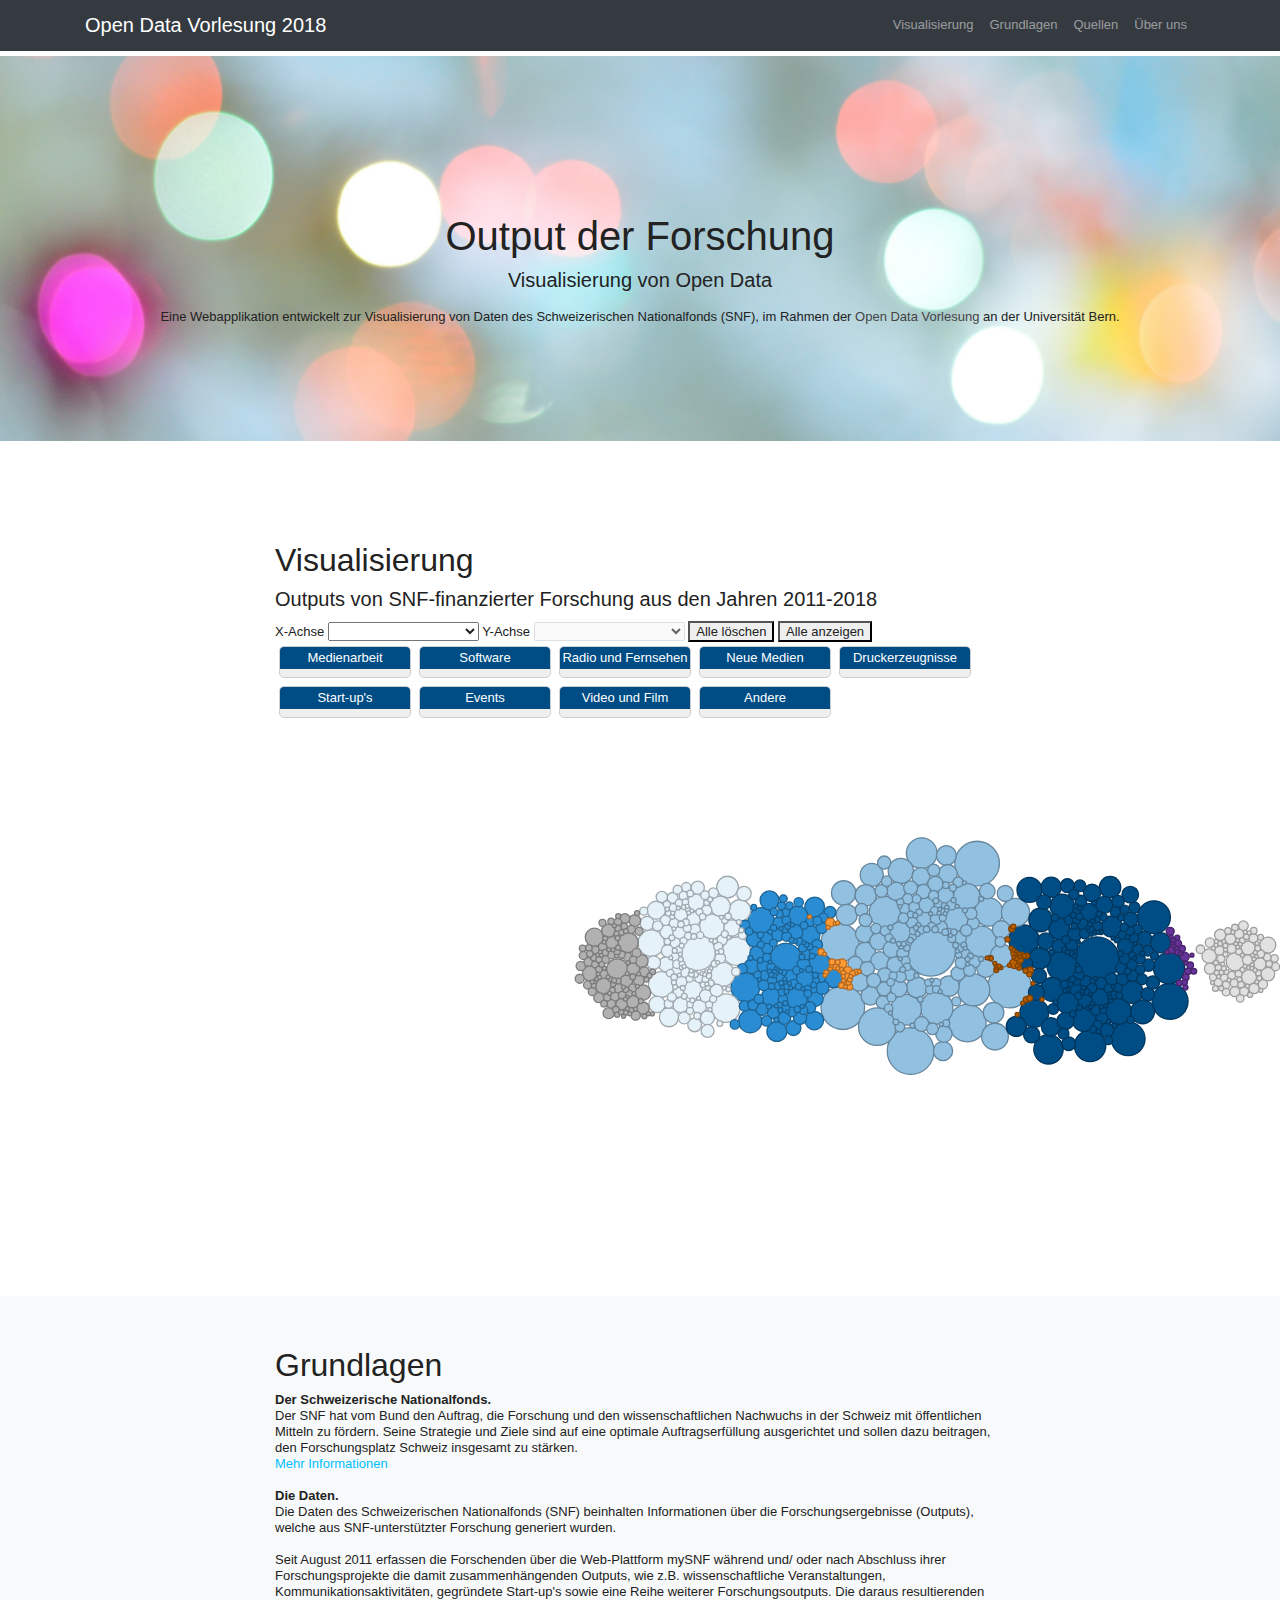
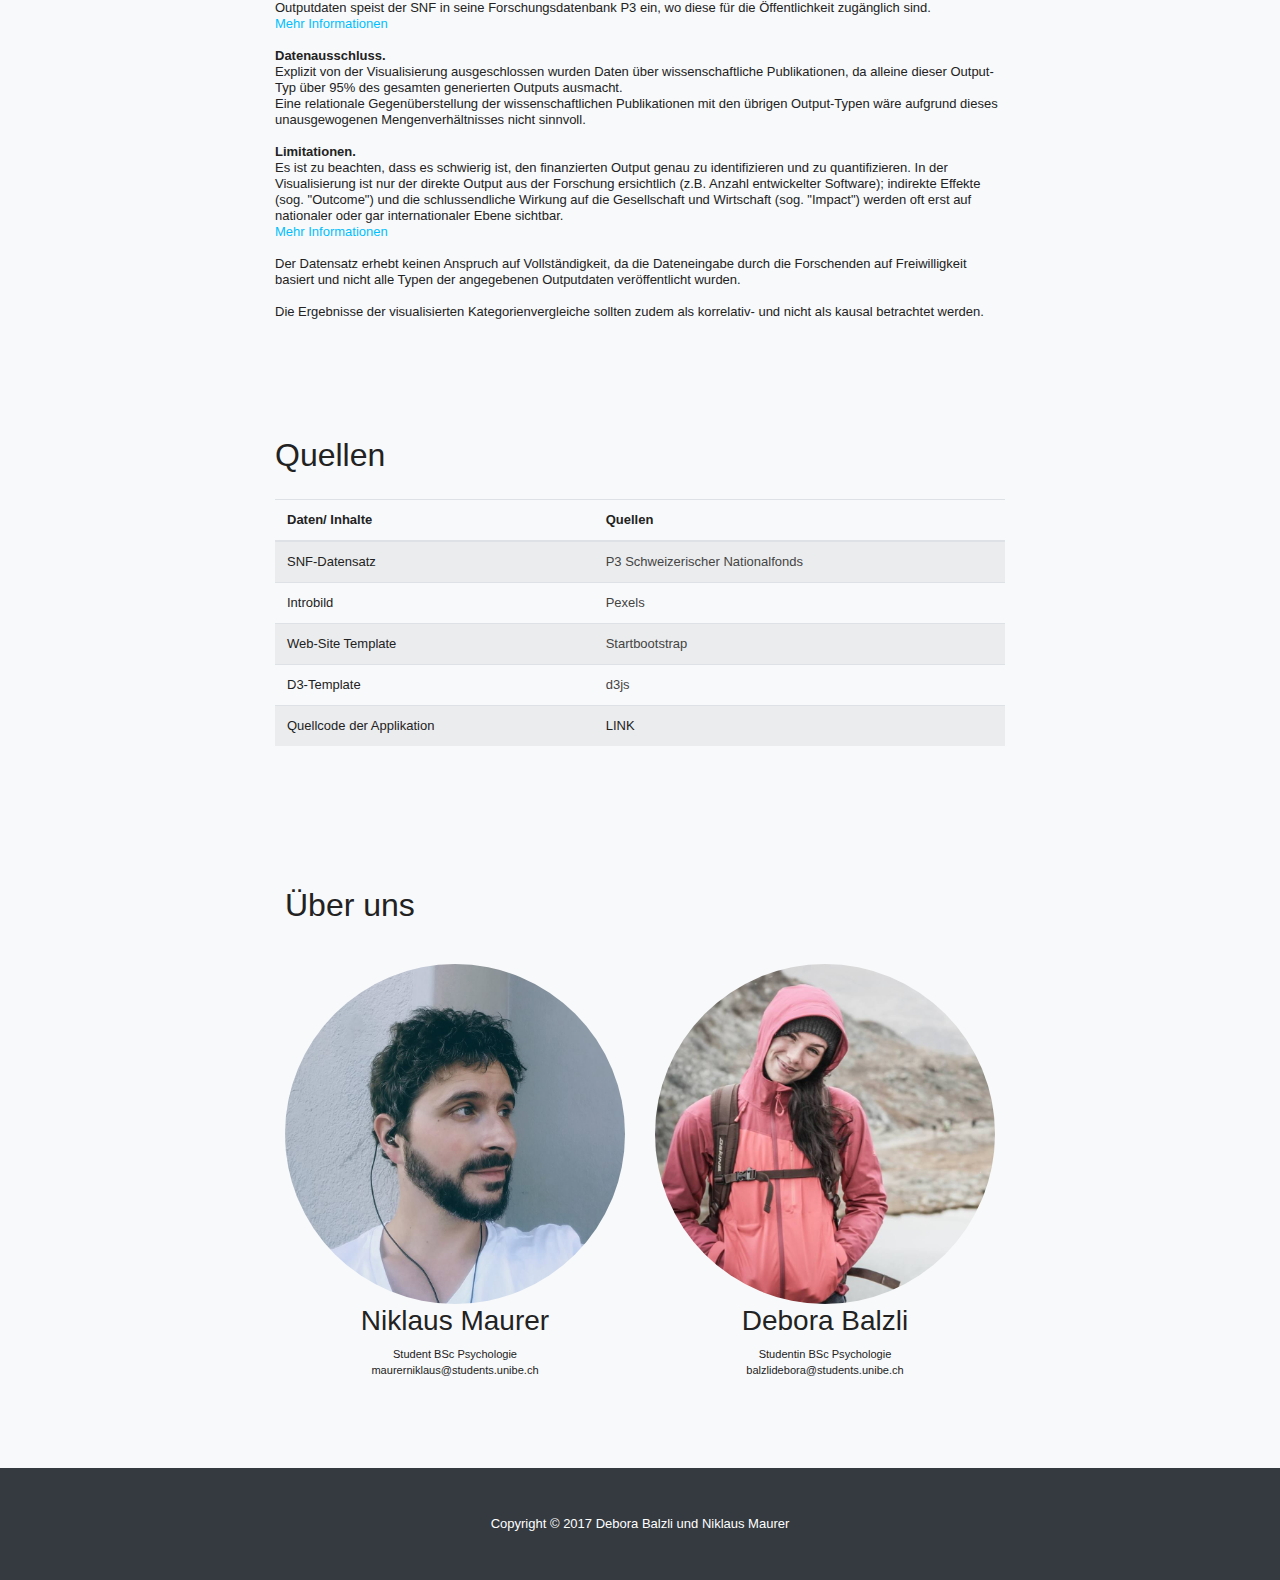
==== commit 2b5a22a1: "Checkbox into Buttons (ohne Farbanpassung)" ====
--- a/App/index.html
+++ b/App/index.html
@@ -71,24 +71,54 @@
 							Y-Achse <select name="selectYAxis" id="selectYAxis" disabled> </select>
 
 
-							<button id="softwareonly" >Software only</button>
-							<button id="showall">All</button>
-
+							<button id="clearAll" >Alle löschen</button>
+							<button id="showall">Alle anzeigen</button>
+
+							
+							
+						
 
 							<form>
+								
+								<div id="ck-button" id="tagmedienarbeit">
 								<label><input id="medienarbeit" class="myCheckbox" type="checkbox" name="Media relations: print media, online media" checked="checked"><span> Medienarbeit</span></label>
+								</div>
+								
+								<div id="ck-button">
 								<label><input id="software" class="myCheckbox" type="checkbox" name="Software" checked="checked"><span> Software</span></label>
+								</div>
+								
+								<div id="ck-button">
 								<label><input id="radioundfernsehen" class="myCheckbox" type="checkbox" name="Media relations: radio, television", checked="checked"><span> Radio und Fernsehen</span></label>
+								</div>
+								
+								<div id="ck-button">
 								<label><input id="neuemedien" class="myCheckbox" type="checkbox" name="New media (web, blogs, podcasts, news feeds etc.)" checked="checked"><span> Neue Medien</span></label>
+								</div>
+								
+								<div id="ck-button">
 								<label><input id="druckerzeugnisse" class="myCheckbox" type="checkbox" name="Print (books, brochures, leaflets)" checked="checked"><span> Druckerzeugnisse</span></label>
+								</div>
+								
+								<div id="ck-button">
 								<label><input id="startups" class="myCheckbox" type="checkbox" name="Start-up" checked="checked"><span> Start-up's</span></label>
+								</div>
+								
+								<div id="ck-button">
 								<label><input id="events" class="myCheckbox" type="checkbox" name="Talks/events/exhibitions" checked="checked"><span> Events</span></label>
+								</div>
+								
+								<div id="ck-button">
 								<label><input id="videofilm" class="myCheckbox" type="checkbox" name="Video/Film" checked="checked"><span> Video und Film</span></label>
+								</div>
+								
+								<div id="ck-button">
 								<label><input id="andere" class="myCheckbox" type="checkbox" name="Other activities" checked="checked"><span> Andere</span></label>
-								
-
-								
+								</div>
+								
+									
 							</form>
+							
 
 						</div>
 					</div>
--- a/App/css/bubble_chart.css
+++ b/App/css/bubble_chart.css
@@ -3,6 +3,7 @@
 }
 
 .bubblechartcontainer {
+	position: relative;
   margin: 40px;
 }
 
@@ -55,4 +56,50 @@
   text-align: center;
 }
 
-/*! Buttons*/
+.verlinkung 
+{color: deepskyblue;
+text-decoration: none;
+background-color: none;}
+
+
+div label input {
+   margin-right:100px;
+	display: none;
+}
+body {
+    font-family:sans-serif;
+}
+
+#ck-button {
+    margin:4px;
+    background-color:#EFEFEF;
+    border-radius:5px;
+    border:1px solid #D0D0D0;
+    overflow:auto;
+    float:left;
+}
+
+#ck-button label {
+    float:left;
+    width: 10.0em;
+}
+
+#ck-button label span {
+    text-align:center;
+    padding:3px 0px;
+    display:block;
+}
+
+#ck-button label input {
+    position:absolute;
+    top:-20px;
+}
+
+#ck-button input:checked + span {
+    background-color:#004d85;
+    color:#fff;
+}
+
+
+/* Einfügen der Farben oben
+range(['#92c0e0', '#2a8dd4', '#e6f2fa', '#004d85', '#b1b1b1', '#e1e1e1', '#663399', '#b95f00', '#F93']); */
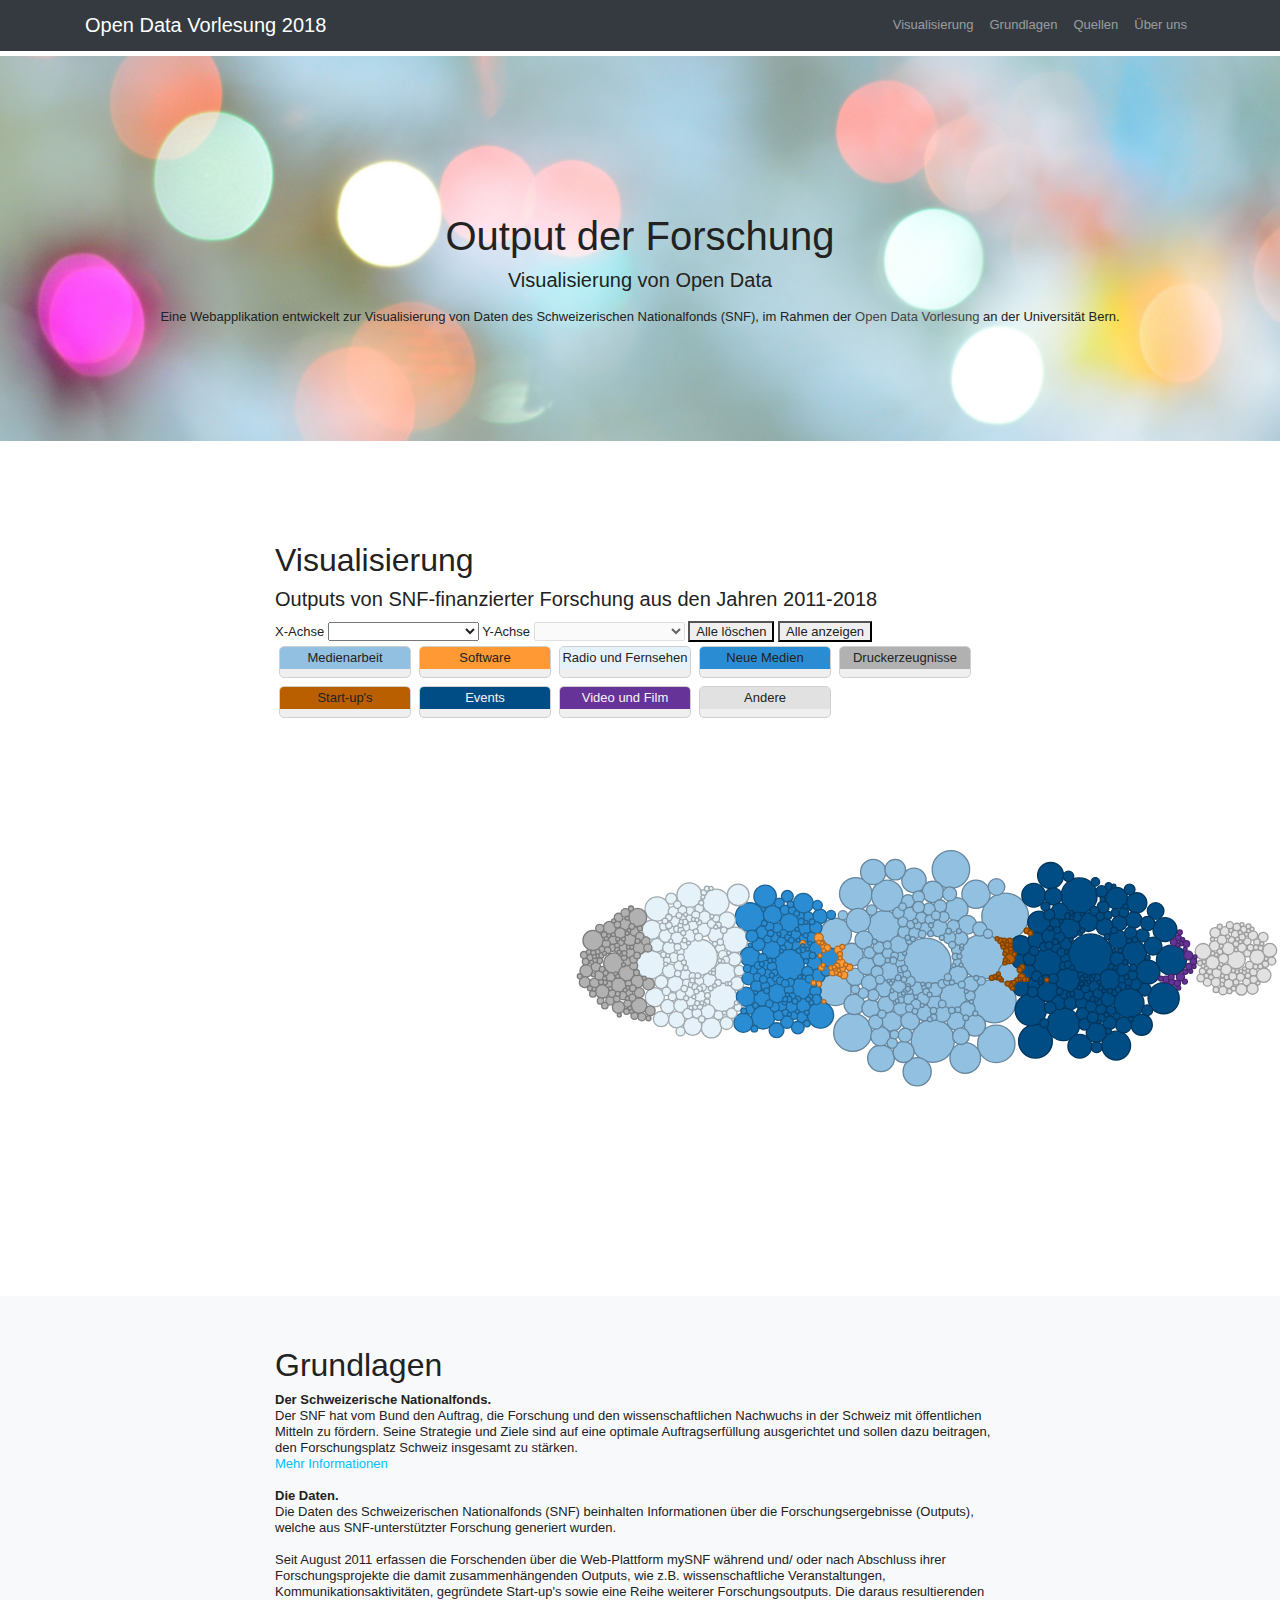
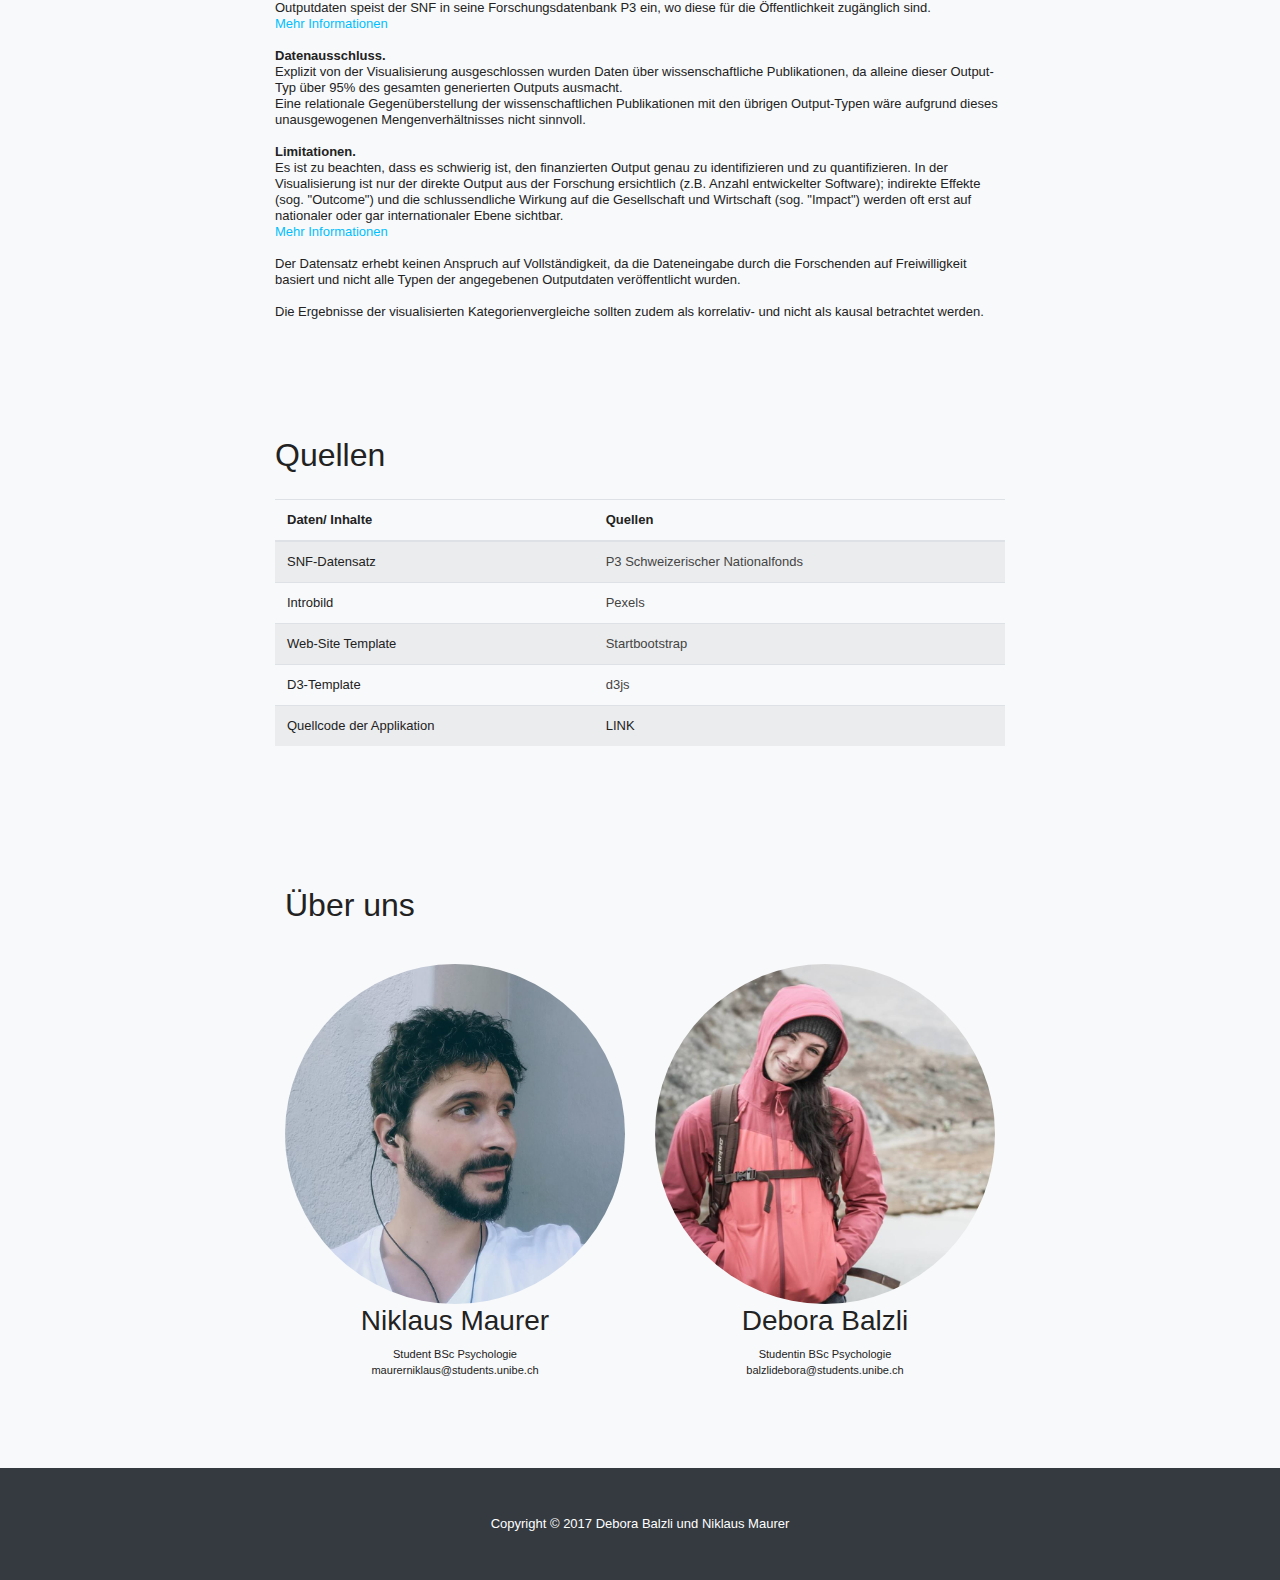
==== commit a648f535: "Buttons mit Farben" ====
--- a/App/index.html
+++ b/App/index.html
@@ -80,39 +80,39 @@
 
 							<form>
 								
-								<div id="ck-button" id="tagmedienarbeit">
+								<div id="ck-button" class="btn-eins">
 								<label><input id="medienarbeit" class="myCheckbox" type="checkbox" name="Media relations: print media, online media" checked="checked"><span> Medienarbeit</span></label>
 								</div>
 								
-								<div id="ck-button">
+								<div id="ck-button" class="btn-zwei">
 								<label><input id="software" class="myCheckbox" type="checkbox" name="Software" checked="checked"><span> Software</span></label>
 								</div>
 								
-								<div id="ck-button">
+								<div id="ck-button"class="btn-drei">
 								<label><input id="radioundfernsehen" class="myCheckbox" type="checkbox" name="Media relations: radio, television", checked="checked"><span> Radio und Fernsehen</span></label>
 								</div>
 								
-								<div id="ck-button">
+								<div id="ck-button"class="btn-vier">
 								<label><input id="neuemedien" class="myCheckbox" type="checkbox" name="New media (web, blogs, podcasts, news feeds etc.)" checked="checked"><span> Neue Medien</span></label>
 								</div>
 								
-								<div id="ck-button">
+								<div id="ck-button" class="btn-fuenf">
 								<label><input id="druckerzeugnisse" class="myCheckbox" type="checkbox" name="Print (books, brochures, leaflets)" checked="checked"><span> Druckerzeugnisse</span></label>
 								</div>
 								
-								<div id="ck-button">
+								<div id="ck-button" class="btn-sechs">
 								<label><input id="startups" class="myCheckbox" type="checkbox" name="Start-up" checked="checked"><span> Start-up's</span></label>
 								</div>
 								
-								<div id="ck-button">
+								<div id="ck-button" class="btn-sieben">
 								<label><input id="events" class="myCheckbox" type="checkbox" name="Talks/events/exhibitions" checked="checked"><span> Events</span></label>
 								</div>
 								
-								<div id="ck-button">
+								<div id="ck-button" class="btn-acht">
 								<label><input id="videofilm" class="myCheckbox" type="checkbox" name="Video/Film" checked="checked"><span> Video und Film</span></label>
 								</div>
 								
-								<div id="ck-button">
+								<div id="ck-button" class="btn-neun">
 								<label><input id="andere" class="myCheckbox" type="checkbox" name="Other activities" checked="checked"><span> Andere</span></label>
 								</div>
 								
--- a/App/css/bubble_chart.css
+++ b/App/css/bubble_chart.css
@@ -95,9 +95,40 @@
     top:-20px;
 }
 
-#ck-button input:checked + span {
+#ck-button.btn-eins input:checked + span {
+    background-color:#92c0e0;
+}
+
+#ck-button.btn-zwei input:checked + span {
+    background-color:#F93;
+}
+#ck-button.btn-drei input:checked + span {
+    background-color:#e6f2fa;
+
+}
+#ck-button.btn-vier input:checked + span {
+    background-color:#2a8dd4;
+ 
+}
+#ck-button.btn-fuenf input:checked + span {
+    background-color:#b1b1b1;
+
+}
+#ck-button.btn-sechs input:checked + span {
+    background-color:#b95f00;
+
+}
+#ck-button.btn-sieben input:checked + span {
     background-color:#004d85;
-    color:#fff;
+    color:whitesmoke;
+}
+#ck-button.btn-acht input:checked + span {
+    background-color:#663399;
+    color:whitesmoke;
+}
+#ck-button.btn-neun input:checked + span {
+    background-color:#e1e1e1;
+
 }
 
 
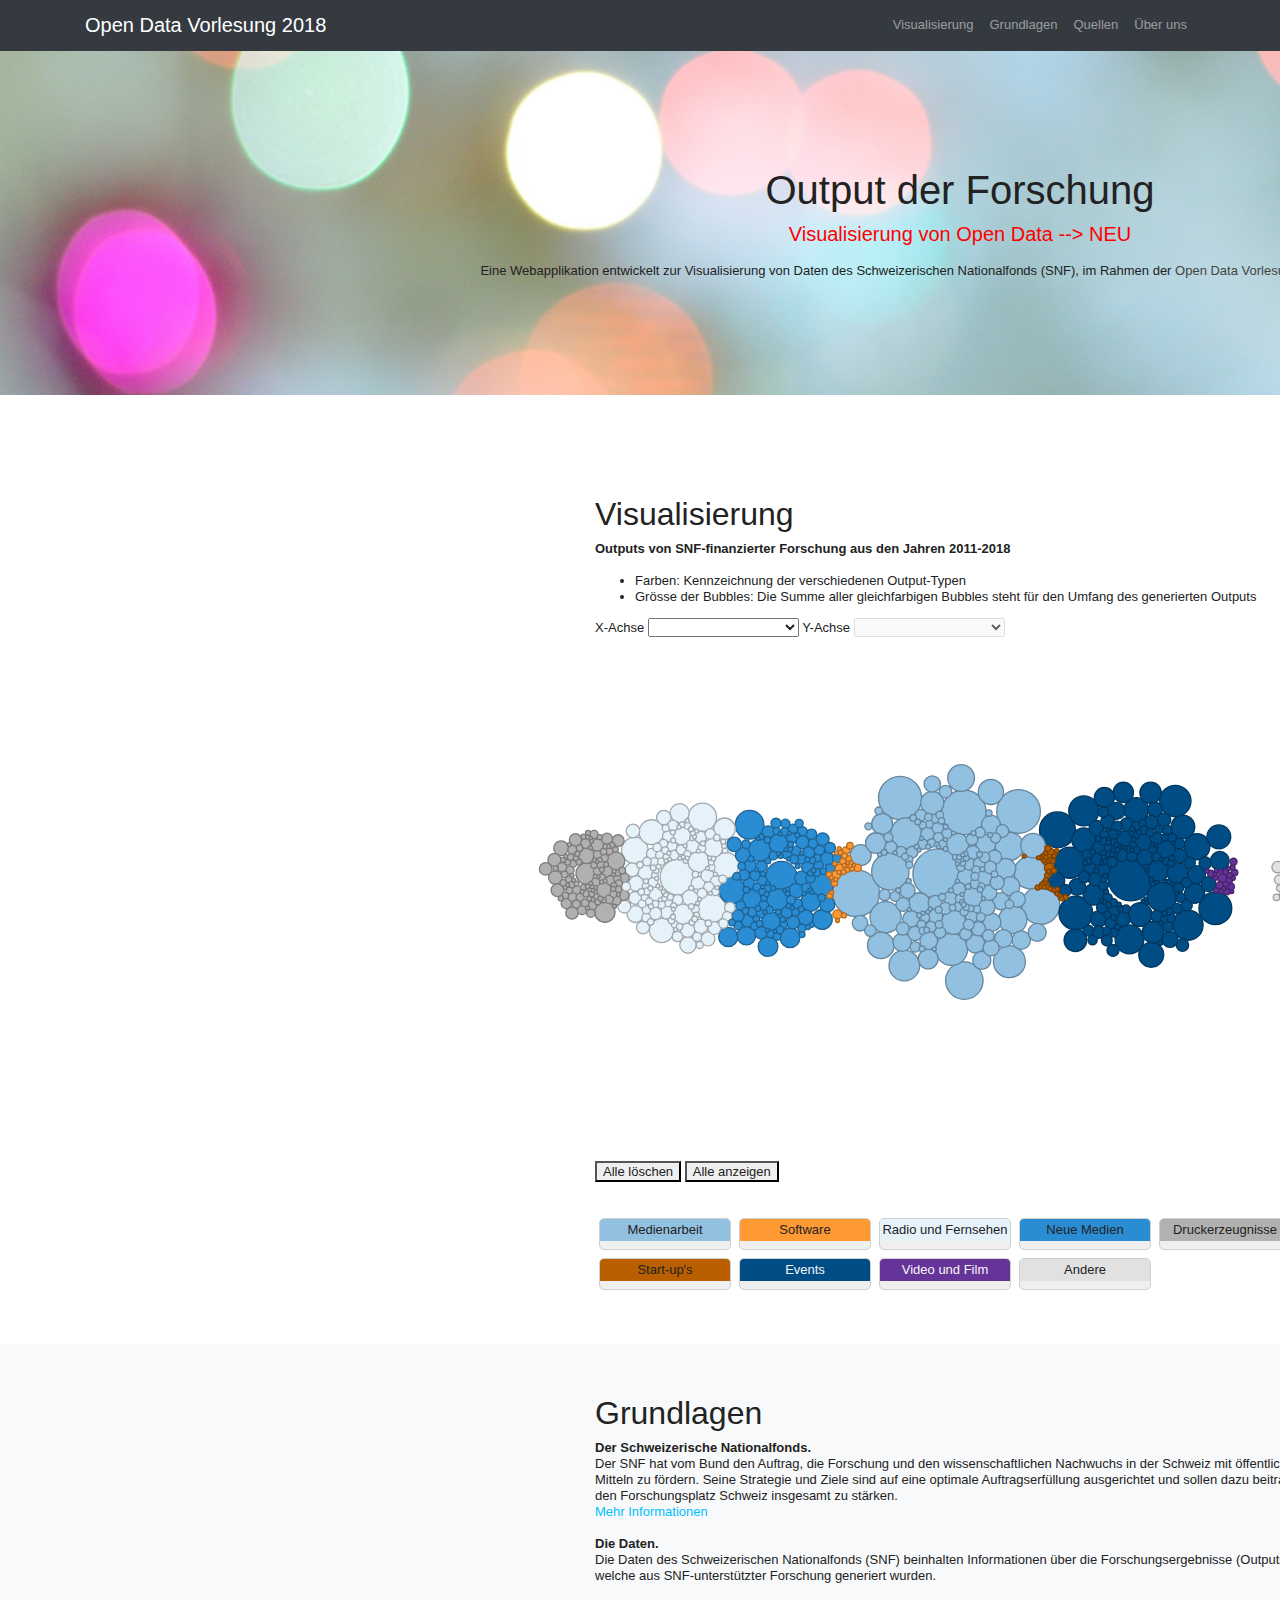
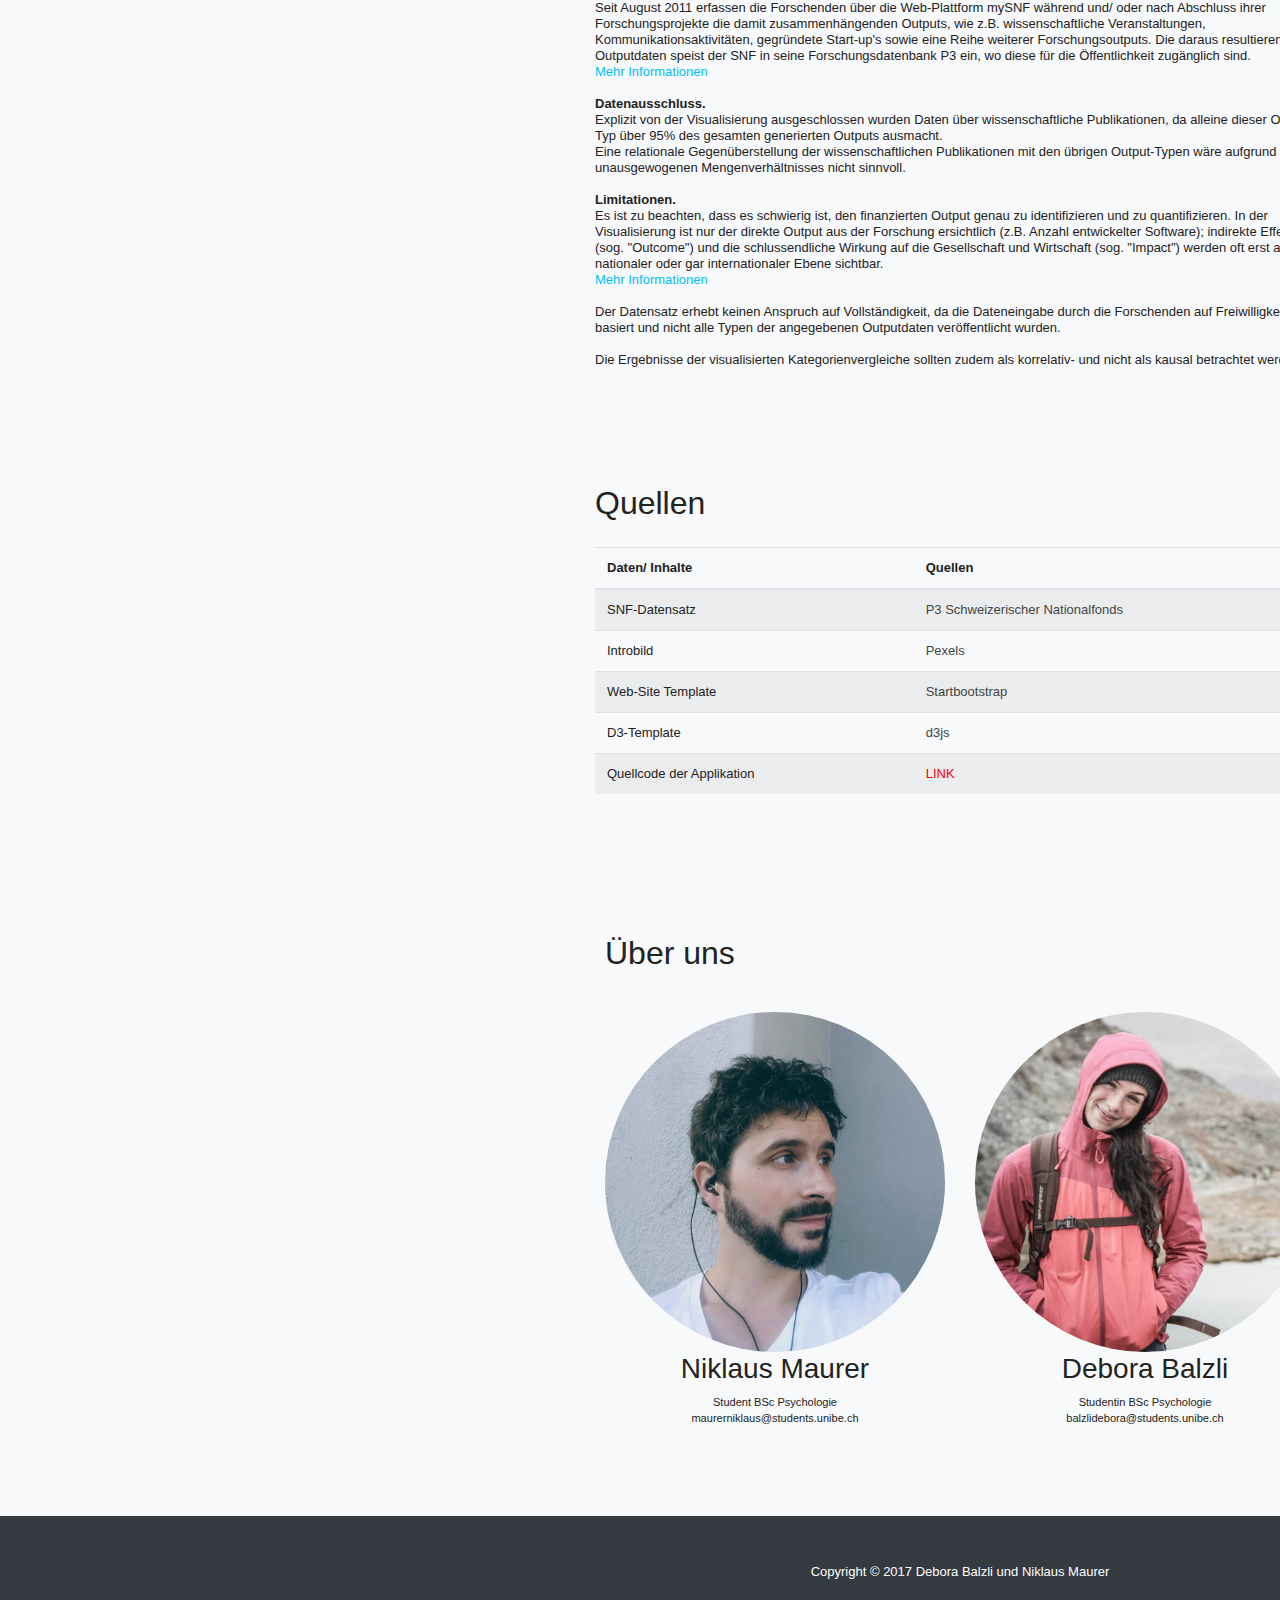
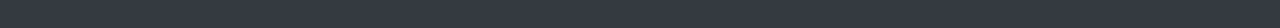
==== commit 78e5c9ec: "Breite Bildschirm (Korrektur Folien)" ====
--- a/App/index.html
+++ b/App/index.html
@@ -53,7 +53,7 @@
 			<div class="container text-center">
 
 				<h1>Output der Forschung </h1>
-				<p class="lead">Visualisierung von Open Data</p>
+				<p class="lead" style="color: red">Visualisierung von Open Data --> NEU</p>
 
 				<p> Eine Webapplikation entwickelt zur Visualisierung von Daten des Schweizerischen Nationalfonds (SNF), im Rahmen der <a href=http://www.digitale-nachhaltigkeit.unibe.ch/studium/open_data_vorlesung/index_ger.html> Open Data Vorlesung </a>an der Universität Bern.</p>
 
@@ -65,21 +65,46 @@
 				<div class="row">
 					<div class="col-lg-8 mx-auto">
 						<h2>Visualisierung</h2>
-						<h5>Outputs von SNF-finanzierter Forschung aus den Jahren 2011-2018 </h5>
-						<div id="bubblecharttoolbar">
+						<p> <strong>Outputs von SNF-finanzierter Forschung aus den Jahren 2011-2018 </strong>
+												</p>	
+							<ul>
+								<li> Farben: Kennzeichnung der verschiedenen Output-Typen</li>
+								<li> Grösse der Bubbles: Die Summe aller gleichfarbigen Bubbles steht für den Umfang des generierten Outputs</li>
+						</ul>
+						
+						
+						<div id="bubblecharttoolbar"> 
 							X-Achse <select name="selectXAxis" id="selectXAxis"> </select>
 							Y-Achse <select name="selectYAxis" id="selectYAxis" disabled> </select>
 
-
-							<button id="clearAll" >Alle löschen</button>
-							<button id="showall">Alle anzeigen</button>
-
-							
-							
-						
-
-							<form>
-								
+						</div>
+					</div>
+				</div>
+			</div>
+			<div class="bubblechartcontainer">
+
+				<div id="vis"></div>
+				<div class="footer">
+				</div>
+			</div>
+
+			<div class="container"> 
+				<div class="row"> 
+					<div class="col-lg-8 mx-auto"> 
+						
+						
+							
+							
+							
+							<p>
+								<button type="button" id="clearAll" >Alle löschen</button> 
+							
+								<button type="button" id="showall">Alle anzeigen</button>
+							</p> <br>
+					
+						<form>
+		
+						
 								<div id="ck-button" class="btn-eins">
 								<label><input id="medienarbeit" class="myCheckbox" type="checkbox" name="Media relations: print media, online media" checked="checked"><span> Medienarbeit</span></label>
 								</div>
@@ -119,18 +144,10 @@
 									
 							</form>
 							
-
-						</div>
-					</div>
-				</div>
-			</div>
-			<div class="bubblechartcontainer">
-
-				<div id="vis"></div>
-				<div class="footer">
-				</div>
-			</div>
-
+						
+					</div>
+				</div>
+			</div>
 
 
 
@@ -213,7 +230,7 @@
 								</tr>
 								<tr>
 									<td>Quellcode der Applikation</td>
-									<td>LINK</td>
+									<td style="color: red">LINK</td>
 								</tr>
 							</tbody>
 						</table>
--- a/App/css/scrolling-nav.css
+++ b/App/css/scrolling-nav.css
@@ -19,12 +19,13 @@
 }
 
 body {
+	width: 1920px;
   padding-top: 54px;
 }
 
 @media (min-width: 992px) {
   body {
-    padding-top: 56px;
+    padding-top: 10px;
   }
 }
 
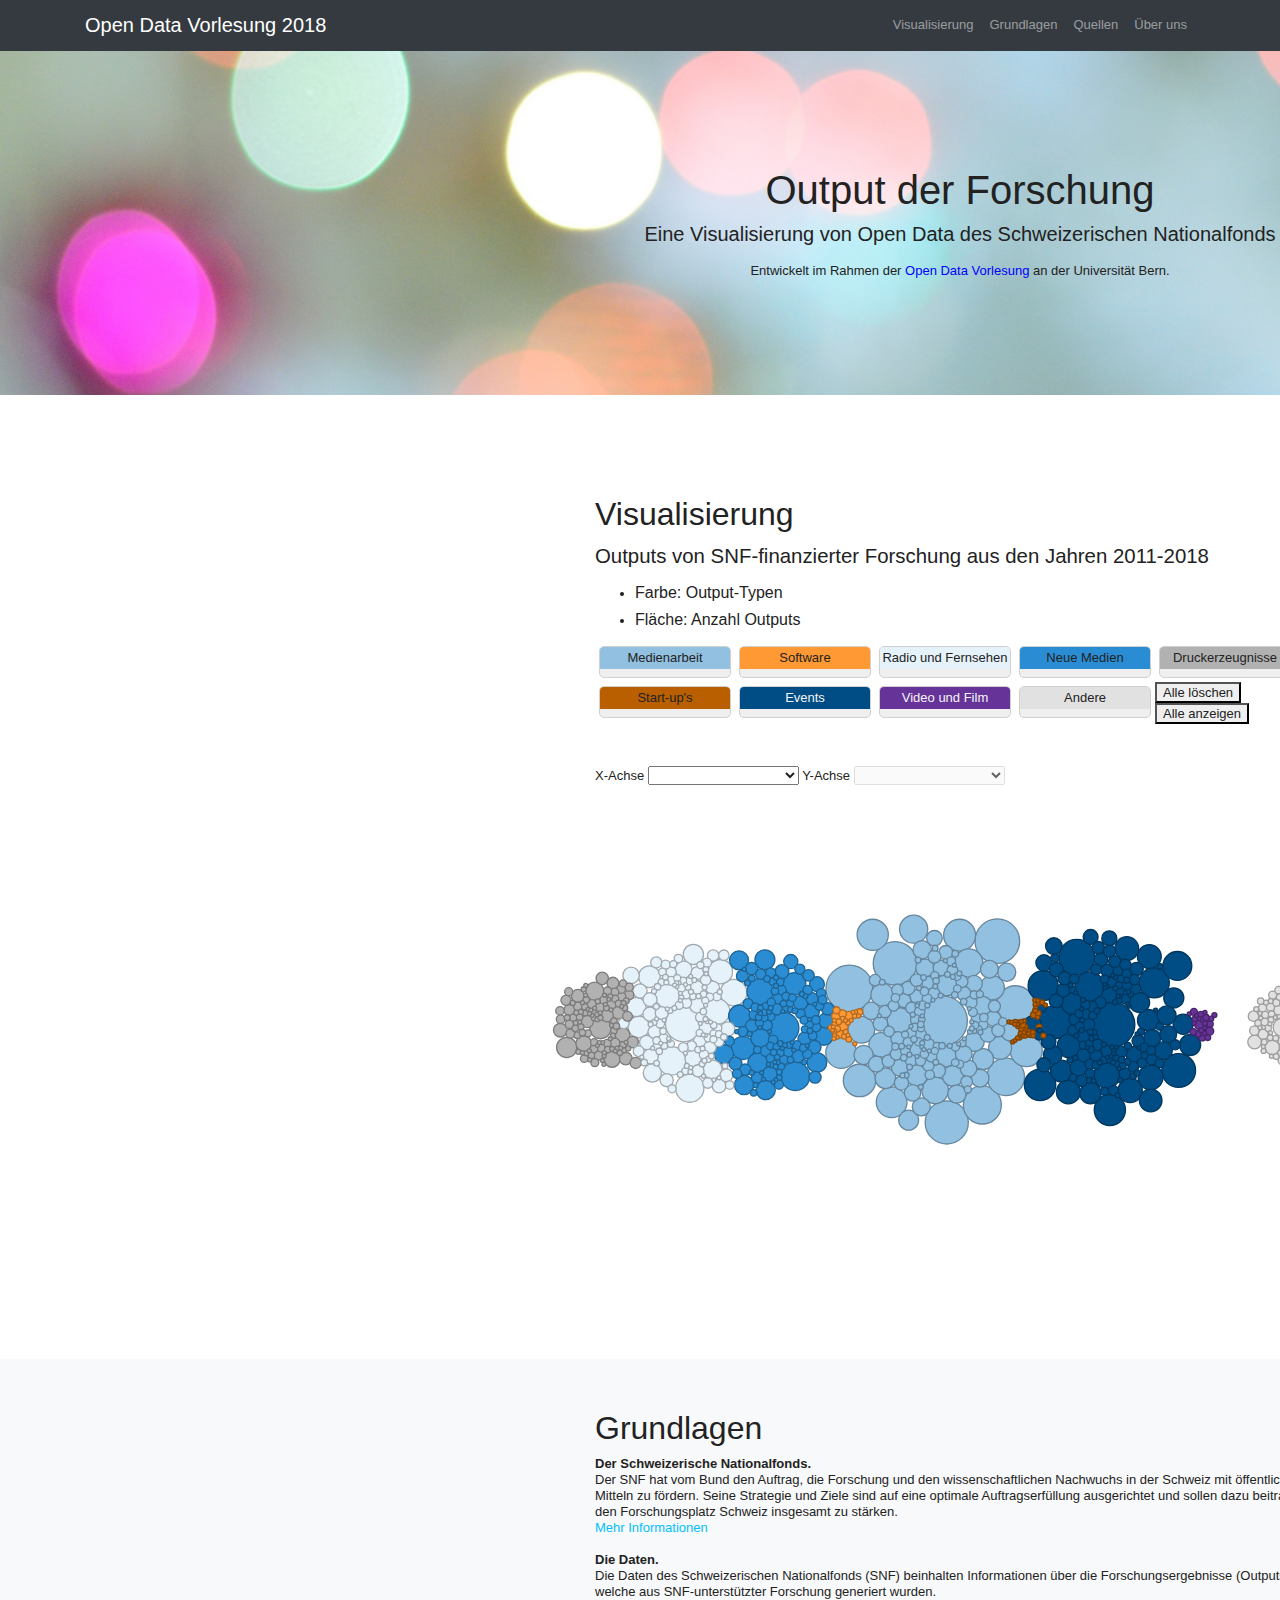
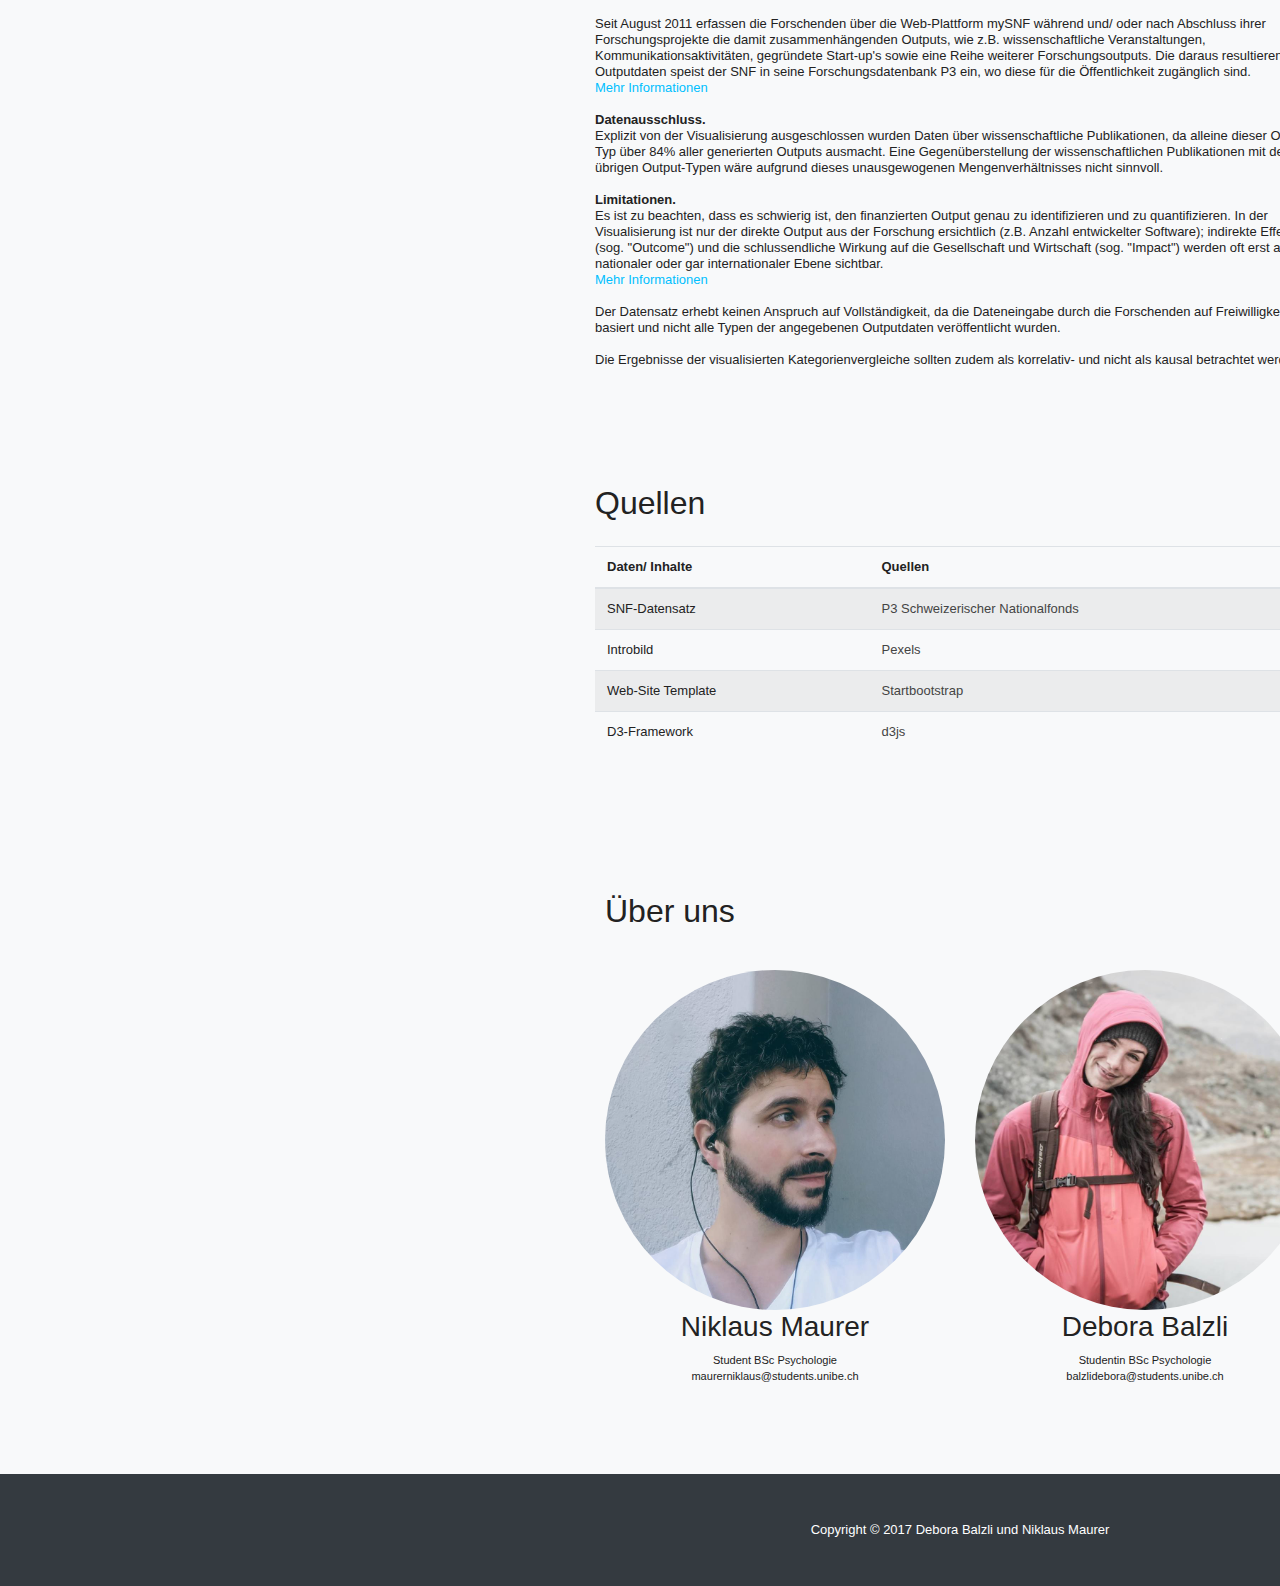
==== commit 07f34674: "Schriftgrösse Visualisierung" ====
--- a/App/index.html
+++ b/App/index.html
@@ -53,9 +53,9 @@
 			<div class="container text-center">
 
 				<h1>Output der Forschung </h1>
-				<p class="lead" style="color: red">Visualisierung von Open Data --> NEU</p>
-
-				<p> Eine Webapplikation entwickelt zur Visualisierung von Daten des Schweizerischen Nationalfonds (SNF), im Rahmen der <a href=http://www.digitale-nachhaltigkeit.unibe.ch/studium/open_data_vorlesung/index_ger.html> Open Data Vorlesung </a>an der Universität Bern.</p>
+				<p class="lead">Eine Visualisierung von Open Data des Schweizerischen Nationalfonds</p>
+
+				<p> Entwickelt im Rahmen der <a href=http://www.digitale-nachhaltigkeit.unibe.ch/studium/open_data_vorlesung/index_ger.html style="color: blue"> Open Data Vorlesung </a>an der Universität Bern.</p>
 
 			</div>
 		</header>
@@ -64,43 +64,19 @@
 			<div class="container">
 				<div class="row">
 					<div class="col-lg-8 mx-auto">
-						<h2>Visualisierung</h2>
-						<p> <strong>Outputs von SNF-finanzierter Forschung aus den Jahren 2011-2018 </strong>
-												</p>	
+						<h2 >Visualisierung</h2>
+						<h4> <small> Outputs von SNF-finanzierter Forschung aus den Jahren 2011-2018 </small></h4> 			
 							<ul>
-								<li> Farben: Kennzeichnung der verschiedenen Output-Typen</li>
-								<li> Grösse der Bubbles: Die Summe aller gleichfarbigen Bubbles steht für den Umfang des generierten Outputs</li>
+								<li> <h6> Farbe: Output-Typen</h6></li>
+								<li> <h6> Fläche: Anzahl Outputs </h6>
+						</li>
 						</ul>
 						
 						
-						<div id="bubblecharttoolbar"> 
-							X-Achse <select name="selectXAxis" id="selectXAxis"> </select>
-							Y-Achse <select name="selectYAxis" id="selectYAxis" disabled> </select>
-
-						</div>
-					</div>
-				</div>
-			</div>
-			<div class="bubblechartcontainer">
-
-				<div id="vis"></div>
-				<div class="footer">
-				</div>
-			</div>
-
-			<div class="container"> 
-				<div class="row"> 
-					<div class="col-lg-8 mx-auto"> 
-						
-						
-							
-							
-							
-							<p>
-								<button type="button" id="clearAll" >Alle löschen</button> 
-							
-								<button type="button" id="showall">Alle anzeigen</button>
-							</p> <br>
+					
+						
+						
+						
 					
 						<form>
 		
@@ -143,11 +119,32 @@
 								
 									
 							</form>
+						 <br>
+						<p>
+								<button type="button" id="clearAll">Alle löschen</button> 
 							
-						
-					</div>
-				</div>
-			</div>
+								<button type="button" id="showall">Alle anzeigen</button>
+							</p> 
+						
+						
+						<br>
+							<div id="bubblecharttoolbar"> 
+							X-Achse <select name="selectXAxis" id="selectXAxis"> </select>
+							Y-Achse <select name="selectYAxis" id="selectYAxis" disabled> </select>
+
+						</div>
+						
+					</div>
+				</div>
+			</div>
+			<div class="bubblechartcontainer">
+
+				<div id="vis"></div>
+				<div class="footer">
+				</div>
+			</div>
+
+
 
 
 
@@ -179,8 +176,8 @@
 
 						
 						<p><strong>Datenausschluss.</strong> <br> 
-							Explizit von der Visualisierung ausgeschlossen wurden Daten über wissenschaftliche Publikationen, da alleine dieser Output-Typ über 95% des gesamten generierten Outputs ausmacht. <br>
-							Eine relationale Gegenüberstellung der wissenschaftlichen Publikationen mit den übrigen Output-Typen wäre aufgrund dieses unausgewogenen Mengenverhältnisses nicht sinnvoll. 
+							Explizit von der Visualisierung ausgeschlossen wurden Daten über wissenschaftliche Publikationen, da alleine dieser Output-Typ über 84% aller generierten Outputs ausmacht.
+							Eine Gegenüberstellung der wissenschaftlichen Publikationen mit den übrigen Output-Typen wäre aufgrund dieses unausgewogenen Mengenverhältnisses nicht sinnvoll. 
  						</p>
 						
 						<p>
@@ -214,7 +211,7 @@
 							<tbody>
 								<tr>
 									<td>SNF-Datensatz</td>
-									<td><a href="http://p3.snf.ch/Pages/DataAndDocumentation.aspx">P3 Schweizerischer Nationalfonds</a></td>
+									<td><a href="http://p3.snf.ch/Pages/DataAndDocumentation.aspx/#DataDownload">P3 Schweizerischer Nationalfonds</a></td>
 								</tr>
 								<tr>
 									<td>Introbild</td>
@@ -225,13 +222,10 @@
 									<td><a href="https://startbootstrap.com">Startbootstrap</a></td>
 								</tr>
 								<tr>
-									<td>D3-Template</td>
+									<td>D3-Framework</td>
 									<td><a href="https://d3js.org/">d3js</a></td>
 								</tr>
-								<tr>
-									<td>Quellcode der Applikation</td>
-									<td style="color: red">LINK</td>
-								</tr>
+								
 							</tbody>
 						</table>
 					</div>
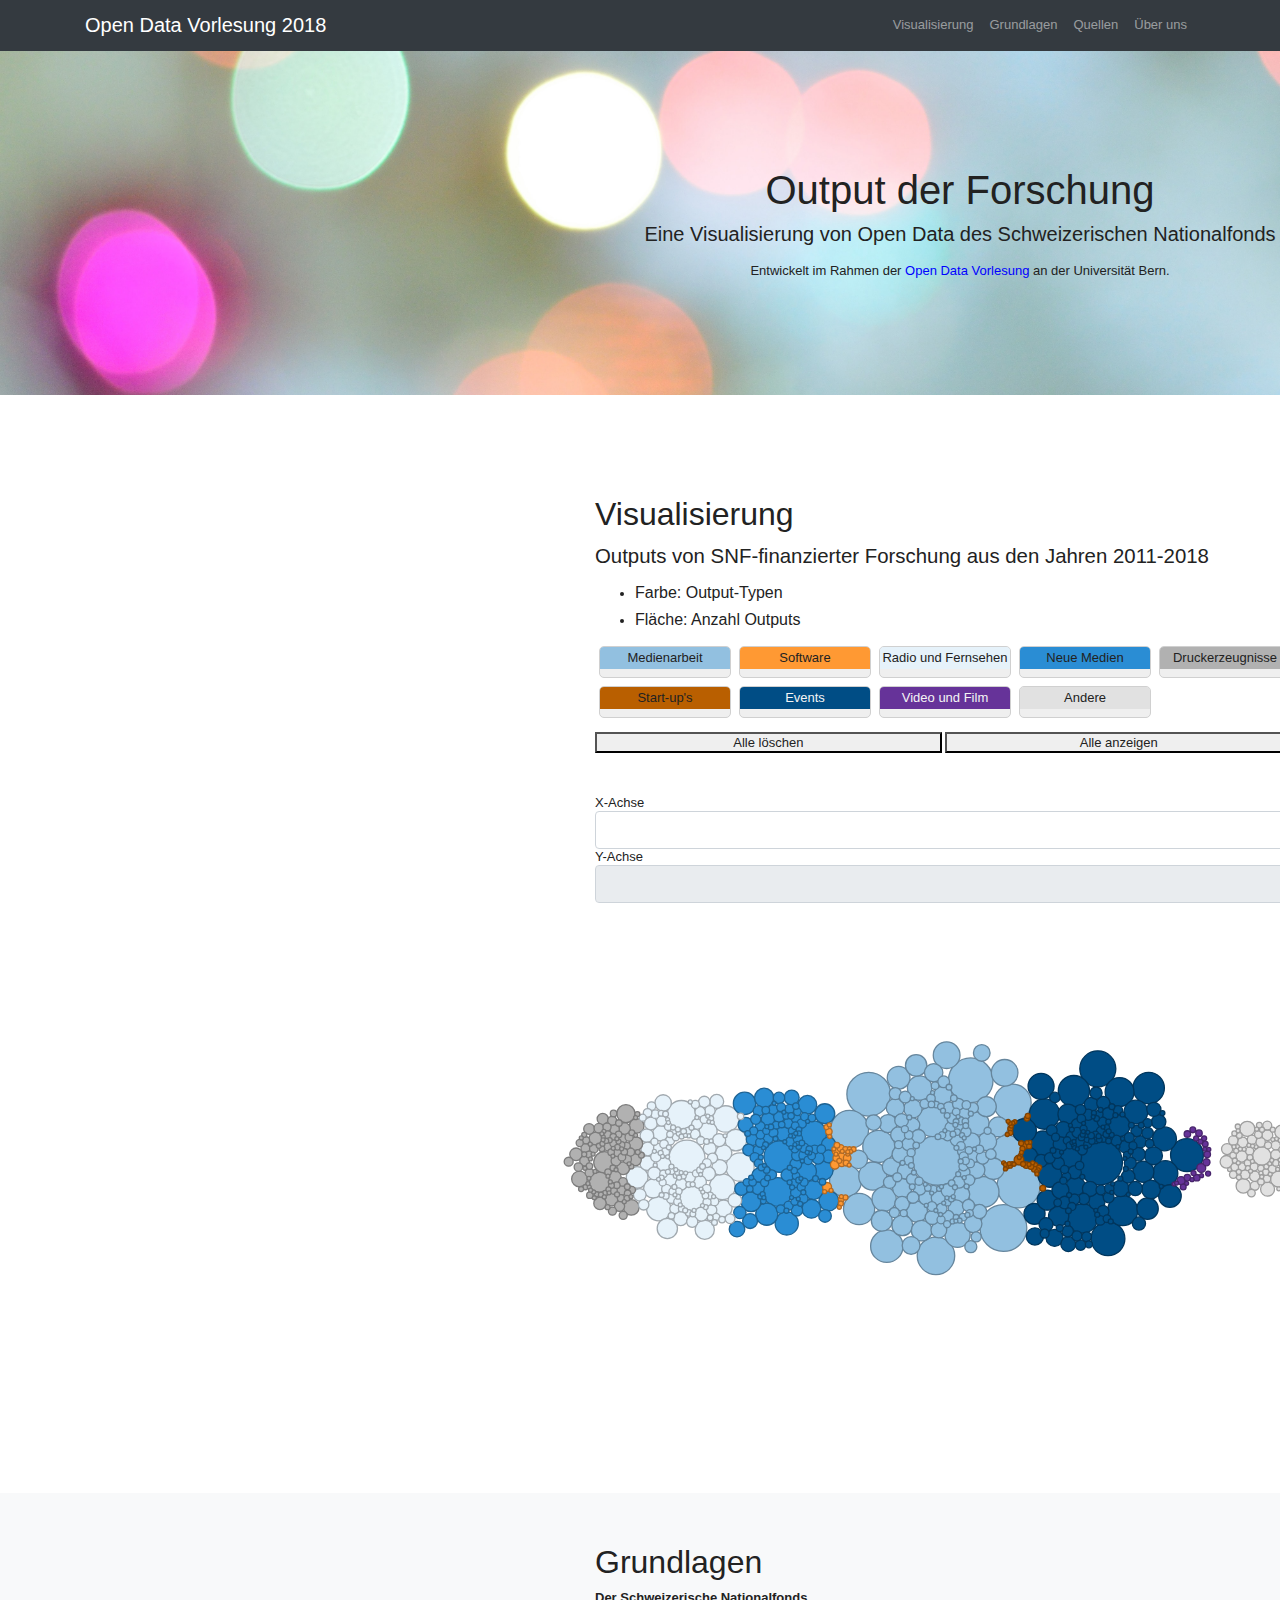
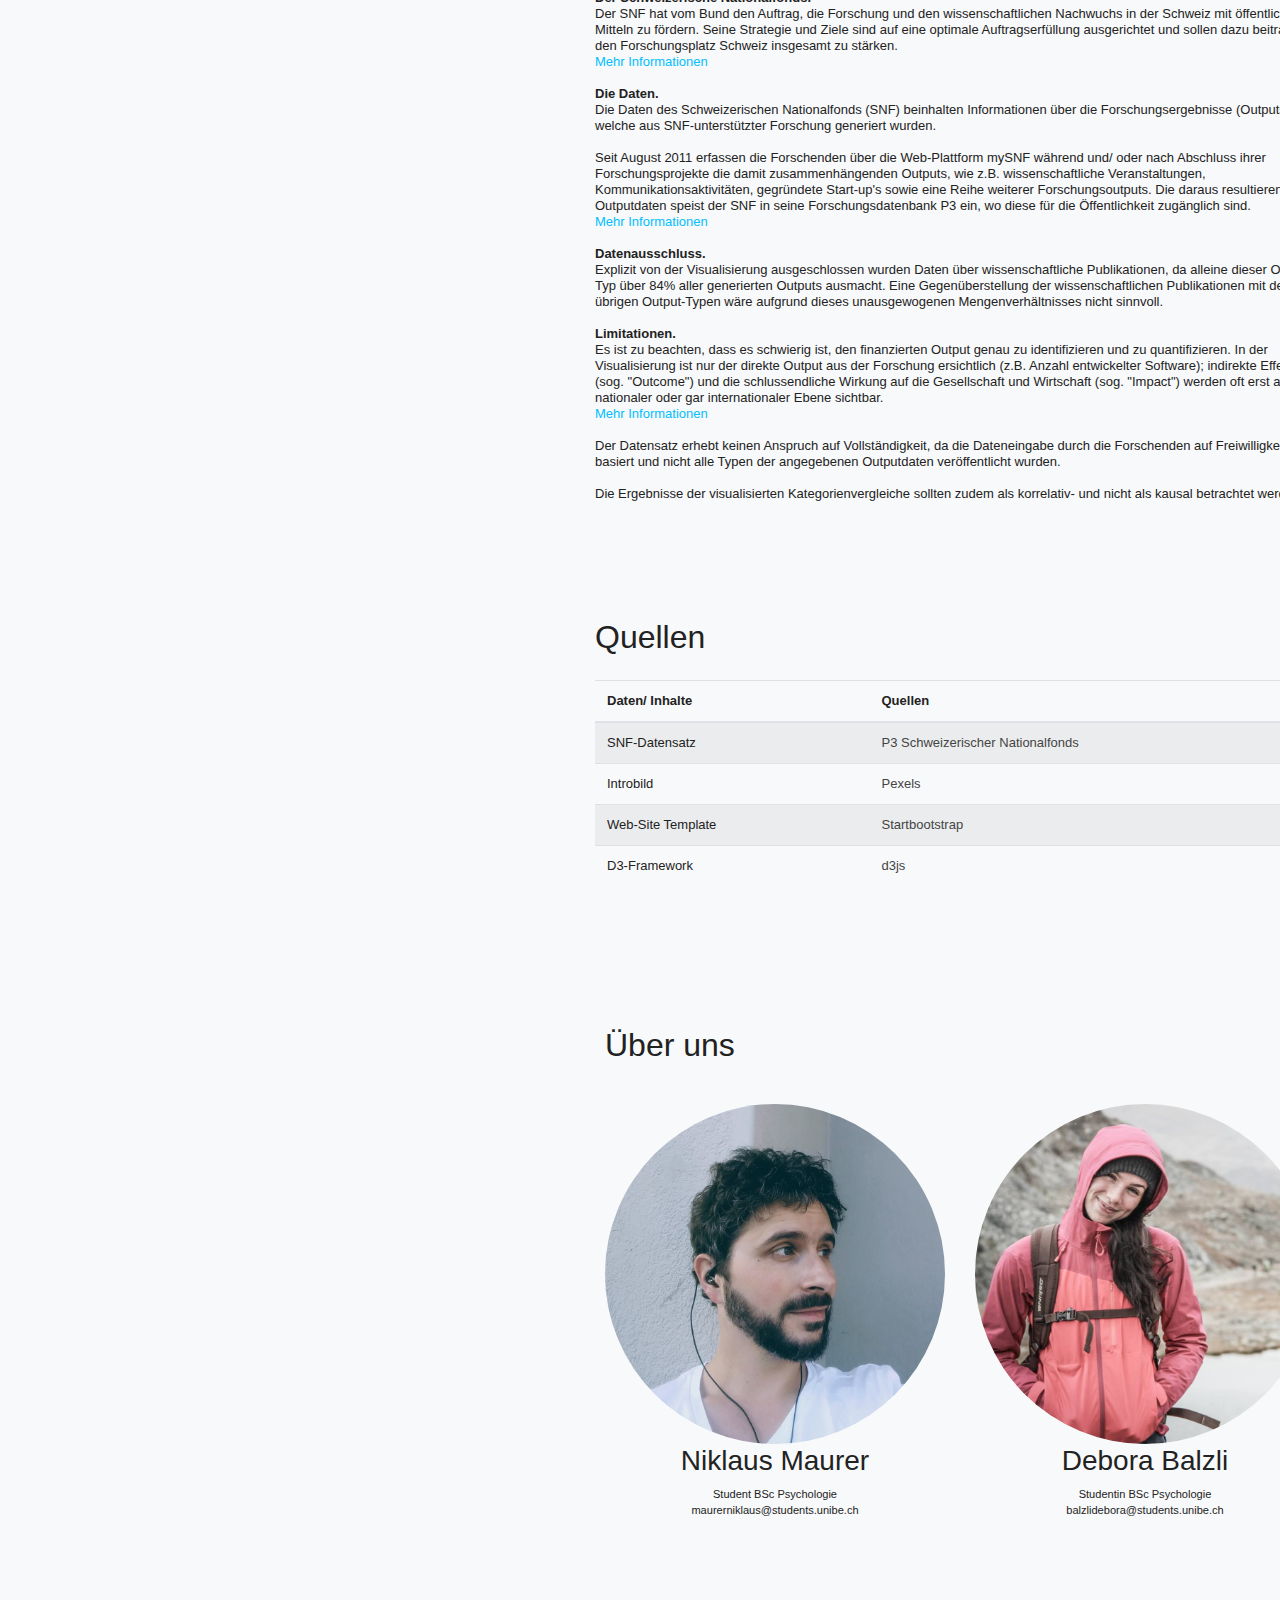
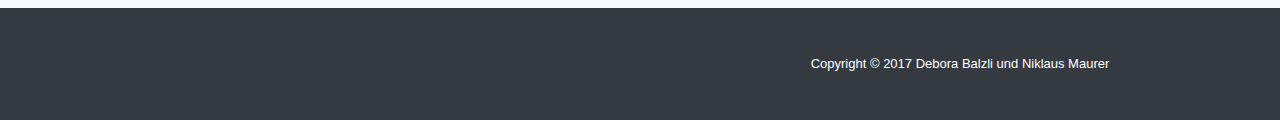
==== commit 290aeaf3: "makes larger selects" ====
--- a/App/index.html
+++ b/App/index.html
@@ -71,13 +71,6 @@
 								<li> <h6> Fläche: Anzahl Outputs </h6>
 						</li>
 						</ul>
-						
-						
-					
-						
-						
-						
-					
 						<form>
 		
 						
@@ -121,16 +114,16 @@
 							</form>
 						 <br>
 						<p>
-								<button type="button" id="clearAll">Alle löschen</button> 
+								<button type="button" class=".btn-sm" style="width:47.5%;margin-top:10px;" id="clearAll">Alle löschen</button> 
 							
-								<button type="button" id="showall">Alle anzeigen</button>
+								<button type="button" class=".btn-sm" style="width:47.5%;margin-top:10px;" id="showall">Alle anzeigen</button>
 							</p> 
 						
 						
 						<br>
-							<div id="bubblecharttoolbar"> 
-							X-Achse <select name="selectXAxis" id="selectXAxis"> </select>
-							Y-Achse <select name="selectYAxis" id="selectYAxis" disabled> </select>
+							<div id="bubblecharttoolbar" class="form-group"> 
+							X-Achse <select class="selectpicker form-control" name="selectXAxis" id="selectXAxis"> </select>
+							Y-Achse <select class="selectpicker form-control" name="selectYAxis" id="selectYAxis" disabled> </select>
 
 						</div>
 						
